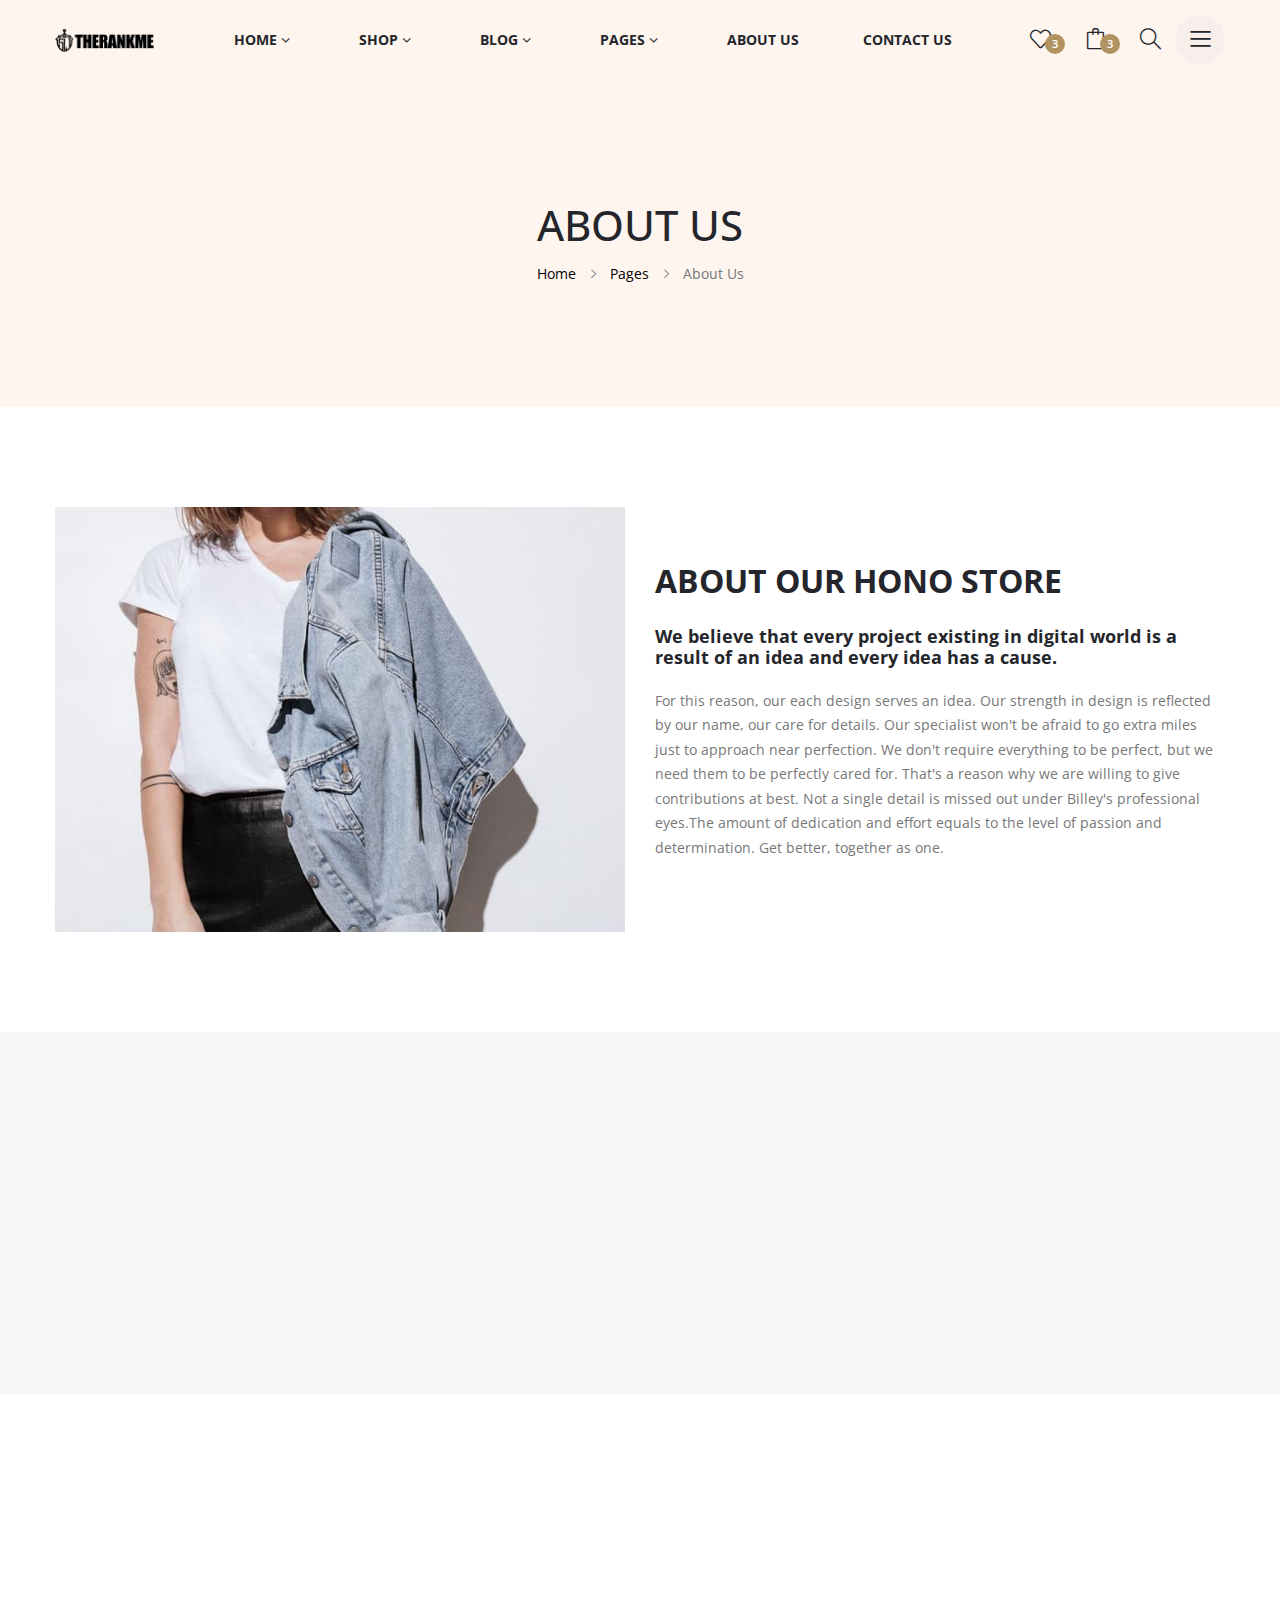
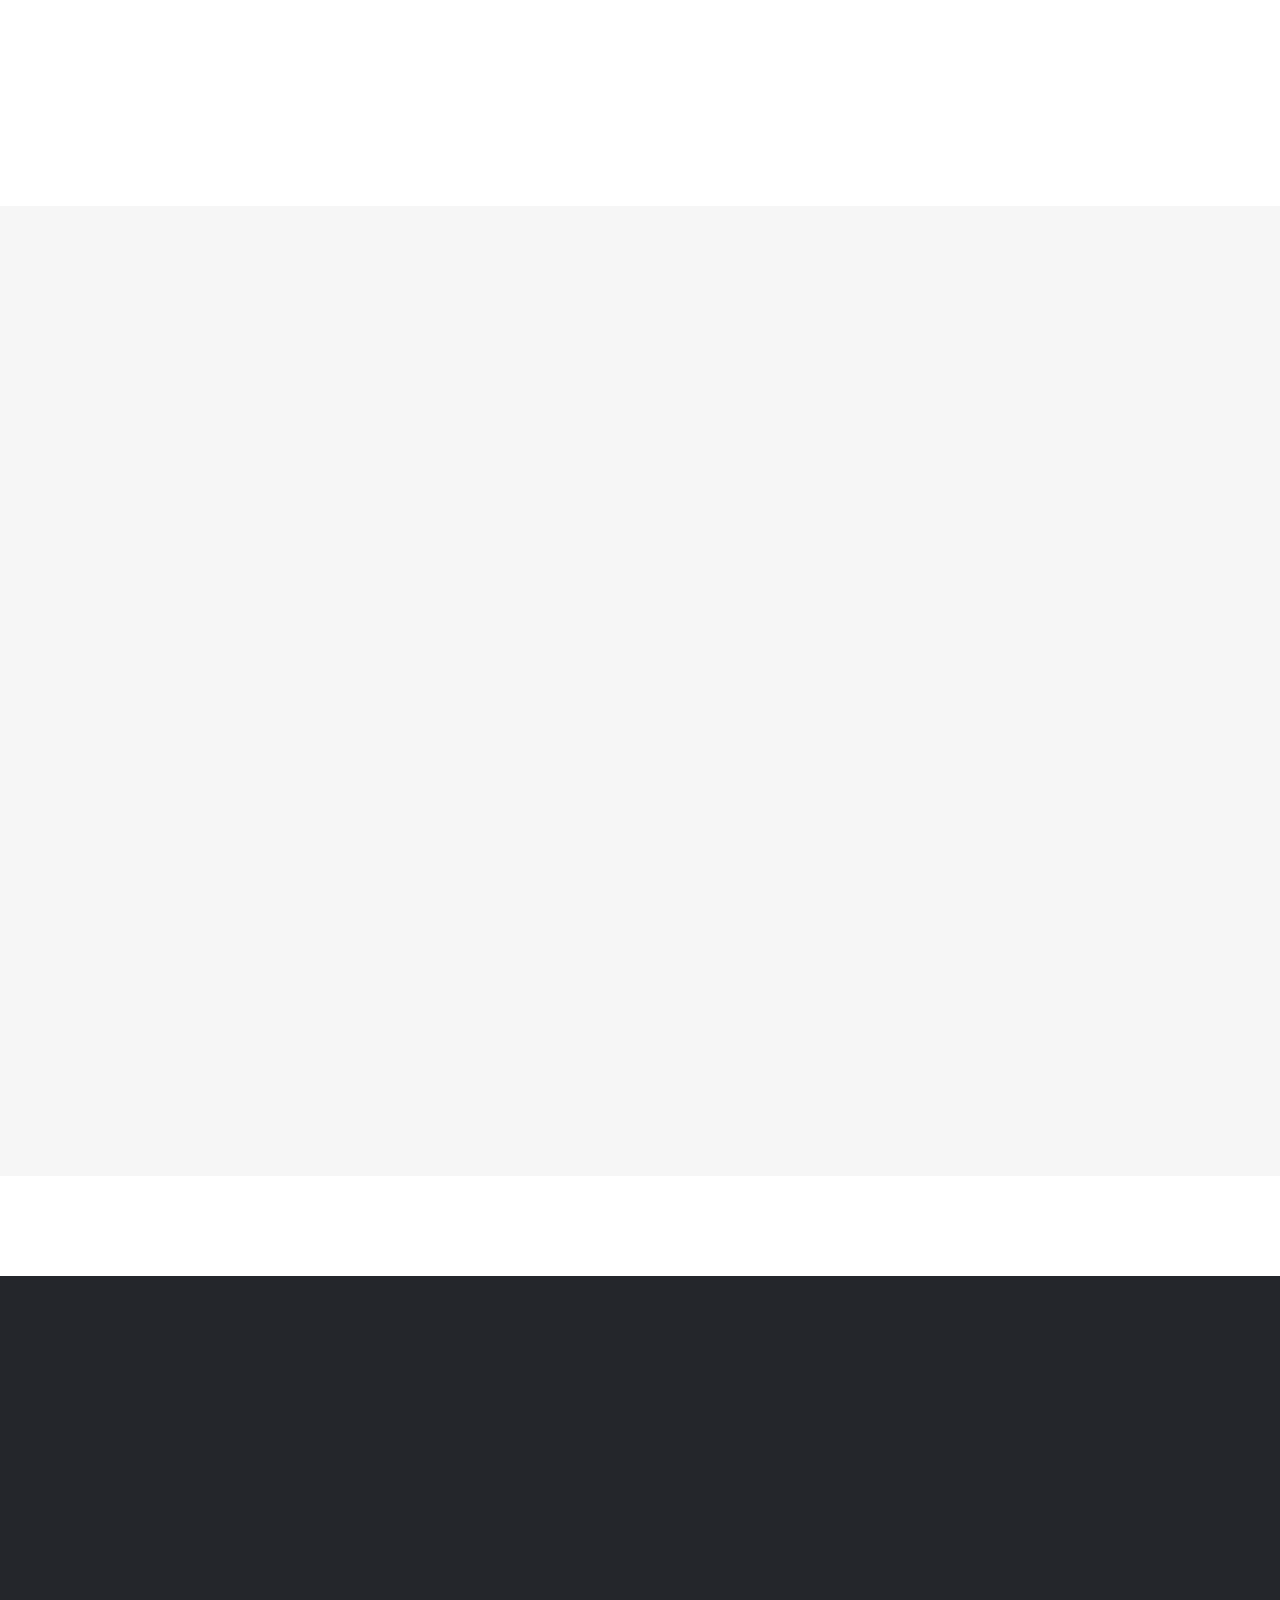
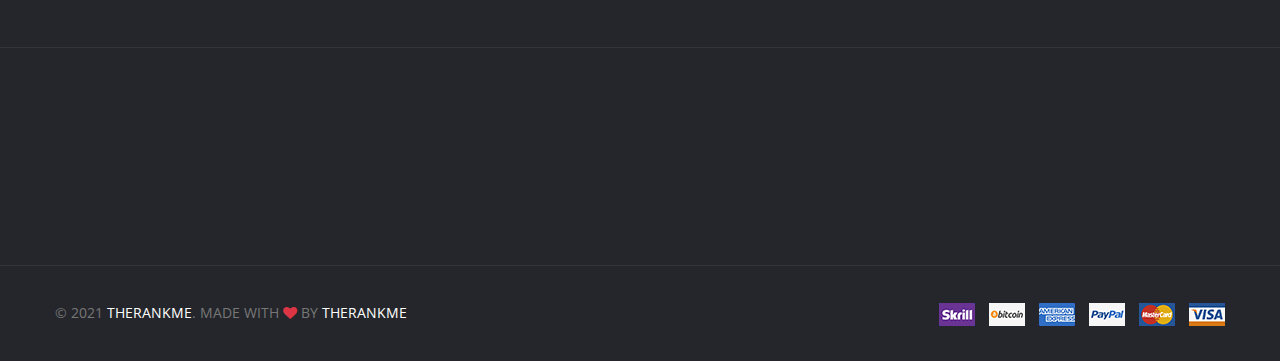
==== about-us.html @ 227f928c "first commit" ====
<!DOCTYPE html>
<html lang="zxx">



<meta http-equiv="content-type" content="text/html;charset=UTF-8" /><!-- /Added by HTTrack -->

<head>
    <meta charset="UTF-8">
    <meta name="viewport" content="width=device-width, initial-scale=1.0" />

    <title>HONO - Multi Purpose HTML Template</title>

    <!-- ::::::::::::::Favicon icon::::::::::::::-->
    <link rel="shortcut icon" href="assets/images/favicon.ico" type="image/png">

    <!-- ::::::::::::::All CSS Files here :::::::::::::: -->
    <!-- Vendor CSS -->
    <!-- <link rel="stylesheet" href="assets/css/vendor/font-awesome.min.css">
    <link rel="stylesheet" href="assets/css/vendor/ionicons.css">
    <link rel="stylesheet" href="assets/css/vendor/simple-line-icons.css">
    <link rel="stylesheet" href="assets/css/vendor/jquery-ui.min.css"> -->

    <!-- Plugin CSS -->
    <!-- <link rel="stylesheet" href="assets/css/plugins/swiper-bundle.min.css">
    <link rel="stylesheet" href="assets/css/plugins/animate.min.css">
    <link rel="stylesheet" href="assets/css/plugins/nice-select.css">
    <link rel="stylesheet" href="assets/css/plugins/venobox.min.css">
    <link rel="stylesheet" href="assets/css/plugins/jquery.lineProgressbar.css">
    <link rel="stylesheet" href="assets/css/plugins/aos.min.css"> -->

    <!-- Main CSS -->
    <!-- <link rel="stylesheet" href="assets/sass/style.css"> -->

    <!-- Use the minified version files listed below for better performance and remove the files listed above -->
    <link rel="stylesheet" href="assets/css/vendor/vendor.min.css">
    <link rel="stylesheet" href="assets/css/plugins/plugins.min.css">
    <link rel="stylesheet" href="assets/css/style.min.css">

</head>

<body>
    <!-- Start Header Area -->
    <header class="header-section d-none d-xl-block">
        <div class="header-wrapper">
            <div class="header-bottom header-bottom-color--golden section-fluid sticky-header sticky-color--golden">
                <div class="container-fluid">
                    <div class="row">
                        <div class="col-12 d-flex align-items-center justify-content-between">
                            <!-- Start Header Logo -->
                            <div class="header-logo">
                                <div class="logo">
                                    <a href="index.html"><img src="assets/images/logo/logo_black.png" alt=""></a>
                                </div>
                            </div>
                            <!-- End Header Logo -->

                            <!-- Start Header Main Menu -->
                            <div class="main-menu menu-color--black menu-hover-color--golden">
                                <nav>
                                    <ul>
                                        <li class="has-dropdown">
                                            <a class="active main-menu-link" href="index.html">Home <i
                                                    class="fa fa-angle-down"></i></a>
                                            <!-- Sub Menu -->
                                            <ul class="sub-menu">
                                                <li><a href="index.html">Home 1</a></li>
                                                <li><a href="index-2.html">Home 2</a></li>
                                                <li><a href="index-3.html">Home 3</a></li>
                                                <li><a href="index-4.html">Home 4</a></li>
                                            </ul>
                                        </li>
                                        <li class="has-dropdown has-megaitem">
                                            <a href="product-details-default.html">Shop <i
                                                    class="fa fa-angle-down"></i></a>
                                            <!-- Mega Menu -->
                                            <div class="mega-menu">
                                                <ul class="mega-menu-inner">
                                                    <!-- Mega Menu Sub Link -->
                                                    <li class="mega-menu-item">
                                                        <a href="#" class="mega-menu-item-title">Shop Layouts</a>
                                                        <ul class="mega-menu-sub">
                                                            <li><a href="shop-grid-sidebar-left.html">Grid Left
                                                                    Sidebar</a></li>
                                                            <li><a href="shop-grid-sidebar-right.html">Grid Right
                                                                    Sidebar</a></li>
                                                            <li><a href="shop-full-width.html">Full Width</a></li>
                                                            <li><a href="shop-list-sidebar-left.html">List Left
                                                                    Sidebar</a></li>
                                                            <li><a href="shop-list-sidebar-right.html">List Right
                                                                    Sidebar</a></li>
                                                        </ul>
                                                    </li>
                                                    <!-- Mega Menu Sub Link -->
                                                    <li class="mega-menu-item">
                                                        <a href="#" class="mega-menu-item-title">Other Pages</a>
                                                        <ul class="mega-menu-sub">
                                                            <li><a href="cart.html">Cart</a></li>
                                                            <li><a href="empty-cart.html">Empty Cart</a></li>
                                                            <li><a href="wishlist.html">Wishlist</a></li>
                                                            <li><a href="compare.html">Compare</a></li>
                                                            <li><a href="checkout.html">Checkout</a></li>
                                                            <li><a href="login.html">Login</a></li>
                                                            <li><a href="my-account.html">My Account</a></li>
                                                        </ul>
                                                    </li>
                                                    <!-- Mega Menu Sub Link -->
                                                    <li class="mega-menu-item">
                                                        <a href="#" class="mega-menu-item-title">Product Types</a>
                                                        <ul class="mega-menu-sub">
                                                            <li><a href="product-details-default.html">Product
                                                                    Default</a></li>
                                                            <li><a href="product-details-variable.html">Product
                                                                    Variable</a></li>
                                                            <li><a href="product-details-affiliate.html">Product
                                                                    Referral</a></li>
                                                            <li><a href="product-details-group.html">Product Group</a>
                                                            </li>
                                                            <li><a href="product-details-single-slide.html">Product
                                                                    Slider</a></li>
                                                        </ul>
                                                    </li>
                                                    <!-- Mega Menu Sub Link -->
                                                    <li class="mega-menu-item">
                                                        <a href="#" class="mega-menu-item-title">Product Types</a>
                                                        <ul class="mega-menu-sub">
                                                            <li><a href="product-details-tab-left.html">Product Tab
                                                                    Left</a></li>
                                                            <li><a href="product-details-tab-right.html">Product Tab
                                                                    Right</a></li>
                                                            <li><a href="product-details-gallery-left.html">Product
                                                                    Gallery Left</a></li>
                                                            <li><a href="product-details-gallery-right.html">Product
                                                                    Gallery Right</a></li>
                                                            <li><a href="product-details-sticky-left.html">Product
                                                                    Sticky Left</a></li>
                                                            <li><a href="product-details-sticky-right.html">Product
                                                                    Sticky right</a></li>
                                                        </ul>
                                                    </li>
                                                </ul>
                                                <div class="menu-banner">
                                                    <a href="#" class="menu-banner-link">
                                                        <img class="menu-banner-img"
                                                            src="assets/images/banner/menu-banner.jpg" alt="">
                                                    </a>
                                                </div>
                                            </div>
                                        </li>
                                        <li class="has-dropdown">
                                            <a href="blog-single-sidebar-left.html">Blog <i
                                                    class="fa fa-angle-down"></i></a>
                                            <!-- Sub Menu -->
                                            <ul class="sub-menu">
                                                <li><a href="blog-grid-sidebar-left.html">Blog Grid Sidebar left</a>
                                                </li>
                                                <li><a href="blog-grid-sidebar-right.html">Blog Grid Sidebar Right</a>
                                                </li>
                                                <li><a href="blog-full-width.html">Blog Full Width</a></li>
                                                <li><a href="blog-list-sidebar-left.html">Blog List Sidebar Left</a>
                                                </li>
                                                <li><a href="blog-list-sidebar-right.html">Blog List Sidebar Right</a>
                                                </li>
                                                <li><a href="blog-single-sidebar-left.html">Blog Single Sidebar left</a>
                                                </li>
                                                <li><a href="blog-single-sidebar-right.html">Blog Single Sidebar
                                                        Right</a></li>
                                            </ul>
                                        </li>
                                        <li class="has-dropdown">
                                            <a href="#">Pages <i class="fa fa-angle-down"></i></a>
                                            <!-- Sub Menu -->
                                            <ul class="sub-menu">
                                                <li><a href="faq.html">Frequently Questions</a></li>
                                                <li><a href="privacy-policy.html">Privacy Policy</a></li>
                                                <li><a href="404.html">404 Page</a></li>
                                            </ul>
                                        </li>
                                        <li>
                                            <a href="about-us.html">About Us</a>
                                        </li>
                                        <li>
                                            <a href="contact-us.html">Contact Us</a>
                                        </li>
                                    </ul>
                                </nav>
                            </div>
                            <!-- End Header Main Menu Start -->

                            <!-- Start Header Action Link -->
                            <ul class="header-action-link action-color--black action-hover-color--golden">
                                <li>
                                    <a href="#offcanvas-wishlish" class="offcanvas-toggle">
                                        <i class="icon-heart"></i>
                                        <span class="item-count">3</span>
                                    </a>
                                </li>
                                <li>
                                    <a href="#offcanvas-add-cart" class="offcanvas-toggle">
                                        <i class="icon-bag"></i>
                                        <span class="item-count">3</span>
                                    </a>
                                </li>
                                <li>
                                    <a href="#search">
                                        <i class="icon-magnifier"></i>
                                    </a>
                                </li>
                                <li>
                                    <a href="#offcanvas-about" class="offacnvas offside-about offcanvas-toggle">
                                        <i class="icon-menu"></i>
                                    </a>
                                </li>
                            </ul>
                            <!-- End Header Action Link -->
                        </div>
                    </div>
                </div>
            </div>
        </div>
    </header>
    <!-- Start Header Area -->

    <!-- Start Mobile Header -->
    <div class="mobile-header mobile-header-bg-color--golden section-fluid d-lg-block d-xl-none">
        <div class="container">
            <div class="row">
                <div class="col-12 d-flex align-items-center justify-content-between">
                    <!-- Start Mobile Left Side -->
                    <div class="mobile-header-left">
                        <ul class="mobile-menu-logo">
                            <li>
                                <a href="index.html">
                                    <div class="logo">
                                        <img src="assets/images/logo/logo_black.png" alt="">
                                    </div>
                                </a>
                            </li>
                        </ul>
                    </div>
                    <!-- End Mobile Left Side -->

                    <!-- Start Mobile Right Side -->
                    <div class="mobile-right-side">
                        <ul class="header-action-link action-color--black action-hover-color--golden">
                            <li>
                                <a href="#search">
                                    <i class="icon-magnifier"></i>
                                </a>
                            </li>
                            <li>
                                <a href="#offcanvas-wishlish" class="offcanvas-toggle">
                                    <i class="icon-heart"></i>
                                    <span class="item-count">3</span>
                                </a>
                            </li>
                            <li>
                                <a href="#offcanvas-add-cart" class="offcanvas-toggle">
                                    <i class="icon-bag"></i>
                                    <span class="item-count">3</span>
                                </a>
                            </li>
                            <li>
                                <a href="#mobile-menu-offcanvas" class="offcanvas-toggle offside-menu">
                                    <i class="icon-menu"></i>
                                </a>
                            </li>
                        </ul>
                    </div>
                    <!-- End Mobile Right Side -->
                </div>
            </div>
        </div>
    </div>
    <!-- End Mobile Header -->

    <!--  Start Offcanvas Mobile Menu Section -->
    <div id="mobile-menu-offcanvas" class="offcanvas offcanvas-rightside offcanvas-mobile-menu-section">
        <!-- Start Offcanvas Header -->
        <div class="offcanvas-header text-right">
            <button class="offcanvas-close"><i class="ion-android-close"></i></button>
        </div> <!-- End Offcanvas Header -->
        <!-- Start Offcanvas Mobile Menu Wrapper -->
        <div class="offcanvas-mobile-menu-wrapper">
            <!-- Start Mobile Menu  -->
            <div class="mobile-menu-bottom">
                <!-- Start Mobile Menu Nav -->
                <div class="offcanvas-menu">
                    <ul>
                        <li>
                            <a href="#"><span>Home</span></a>
                            <ul class="mobile-sub-menu">
                                <li><a href="index.html">Home 1</a></li>
                                <li><a href="index-2.html">Home 2</a></li>
                                <li><a href="index-3.html">Home 3</a></li>
                                <li><a href="index-4.html">Home 4</a></li>
                            </ul>
                        </li>
                        <li>
                            <a href="#"><span>Shop</span></a>
                            <ul class="mobile-sub-menu">
                                <li>
                                    <a href="#">Shop Layout</a>
                                    <ul class="mobile-sub-menu">
                                        <li><a href="shop-grid-sidebar-left.html">Grid Left Sidebar</a></li>
                                        <li><a href="shop-grid-sidebar-right.html">Grid Right Sidebar</a></li>
                                        <li><a href="shop-full-width.html">Full Width</a></li>
                                        <li><a href="shop-list-sidebar-left.html">List Left Sidebar</a></li>
                                        <li><a href="shop-list-sidebar-right.html">List Right Sidebar</a></li>
                                    </ul>
                                </li>
                            </ul>
                            <ul class="mobile-sub-menu">
                                <li>
                                    <a href="#">Shop Pages</a>
                                    <ul class="mobile-sub-menu">
                                        <li><a href="cart.html">Cart</a></li>
                                        <li><a href="empty-cart.html">Empty Cart</a></li>
                                        <li><a href="wishlist.html">Wishlist</a></li>
                                        <li><a href="compare.html">Compare</a></li>
                                        <li><a href="checkout.html">Checkout</a></li>
                                        <li><a href="login.html">Login</a></li>
                                        <li><a href="my-account.html">My Account</a></li>
                                    </ul>
                                </li>
                            </ul>
                            <ul class="mobile-sub-menu">
                                <li>
                                    <a href="#">Product Single</a>
                                    <ul class="mobile-sub-menu">
                                        <li><a href="product-details-default.html">Product Default</a></li>
                                        <li><a href="product-details-variable.html">Product Variable</a></li>
                                        <li><a href="product-details-affiliate.html">Product Referral</a></li>
                                        <li><a href="product-details-group.html">Product Group</a></li>
                                        <li><a href="product-details-single-slide.html">Product Slider</a></li>
                                        <li><a href="product-details-tab-left.html">Product Tab Left</a></li>
                                        <li><a href="product-details-tab-right.html">Product Tab Right</a></li>
                                        <li><a href="product-details-gallery-left.html">Product Gallery Left</a></li>
                                        <li><a href="product-details-gallery-right.html">Product Gallery Right</a></li>
                                        <li><a href="product-details-sticky-left.html">Product Sticky Left</a></li>
                                        <li><a href="product-details-sticky-right.html">Product Sticky right</a></li>
                                    </ul>
                                </li>
                            </ul>
                        </li>
                        <li>
                            <a href="#"><span>Blogs</span></a>
                            <ul class="mobile-sub-menu">
                                <li>
                                    <a href="#">Blog Grid</a>
                                    <ul class="mobile-sub-menu">
                                        <li><a href="blog-grid-sidebar-left.html">Blog Grid Sidebar left</a></li>
                                        <li><a href="blog-grid-sidebar-right.html">Blog Grid Sidebar Right</a></li>
                                    </ul>
                                </li>
                                <li>
                                    <a href="blog-full-width.html">Blog Full Width</a>
                                </li>
                                <li>
                                    <a href="#">Blog List</a>
                                    <ul class="mobile-sub-menu">
                                        <li><a href="blog-list-sidebar-left.html">Blog List Sidebar left</a></li>
                                        <li><a href="blog-list-sidebar-right.html">Blog List Sidebar Right</a></li>
                                    </ul>
                                </li>
                                <li>
                                    <a href="#">Blog Single</a>
                                    <ul class="mobile-sub-menu">
                                        <li><a href="blog-single-sidebar-left.html">Blog Single Sidebar left</a></li>
                                        <li><a href="blog-single-sidebar-right.html">Blog Single Sidebar Right</a></li>
                                    </ul>
                                </li>
                            </ul>
                        </li>
                        <li>
                            <a href="#"><span>Pages</span></a>
                            <ul class="mobile-sub-menu">
                                <li><a href="faq.html">Frequently Questions</a></li>
                                <li><a href="privacy-policy.html">Privacy Policy</a></li>
                                <li><a href="404.html">404 Page</a></li>
                            </ul>
                        </li>
                        <li><a href="about-us.html">About Us</a></li>
                        <li><a href="contact-us.html">Contact Us</a></li>
                    </ul>
                </div> <!-- End Mobile Menu Nav -->
            </div> <!-- End Mobile Menu -->

            <!-- Start Mobile contact Info -->
            <div class="mobile-contact-info">
                <div class="logo">
                    <a href="index.html"><img src="assets/images/logo/logo_white.png" alt=""></a>
                </div>

                <address class="address">
                    <span>Address: Your address goes here.</span>
                    <span>Call Us: 0123456789, 0123456789</span>
                    <span>Email: demo@example.com</span>
                </address>

                <ul class="social-link">
                    <li><a href="#"><i class="fa fa-facebook"></i></a></li>
                    <li><a href="#"><i class="fa fa-twitter"></i></a></li>
                    <li><a href="#"><i class="fa fa-instagram"></i></a></li>
                    <li><a href="#"><i class="fa fa-linkedin"></i></a></li>
                </ul>

                <ul class="user-link">
                    <li><a href="wishlist.html">Wishlist</a></li>
                    <li><a href="cart.html">Cart</a></li>
                    <li><a href="checkout.html">Checkout</a></li>
                </ul>
            </div>
            <!-- End Mobile contact Info -->

        </div> <!-- End Offcanvas Mobile Menu Wrapper -->
    </div> <!-- ...:::: End Offcanvas Mobile Menu Section:::... -->

    <!-- Start Offcanvas Mobile Menu Section -->
    <div id="offcanvas-about" class="offcanvas offcanvas-rightside offcanvas-mobile-about-section">
        <!-- Start Offcanvas Header -->
        <div class="offcanvas-header text-right">
            <button class="offcanvas-close"><i class="ion-android-close"></i></button>
        </div> <!-- End Offcanvas Header -->
        <!-- Start Offcanvas Mobile Menu Wrapper -->
        <!-- Start Mobile contact Info -->
        <div class="mobile-contact-info">
            <div class="logo">
                <a href="index.html"><img src="assets/images/logo/logo_white.png" alt=""></a>
            </div>

            <address class="address">
                <span>Address: Your address goes here.</span>
                <span>Call Us: 0123456789, 0123456789</span>
                <span>Email: demo@example.com</span>
            </address>

            <ul class="social-link">
                <li><a href="#"><i class="fa fa-facebook"></i></a></li>
                <li><a href="#"><i class="fa fa-twitter"></i></a></li>
                <li><a href="#"><i class="fa fa-instagram"></i></a></li>
                <li><a href="#"><i class="fa fa-linkedin"></i></a></li>
            </ul>

            <ul class="user-link">
                <li><a href="wishlist.html">Wishlist</a></li>
                <li><a href="cart.html">Cart</a></li>
                <li><a href="checkout.html">Checkout</a></li>
            </ul>
        </div>
        <!-- End Mobile contact Info -->
    </div> <!-- ...:::: End Offcanvas Mobile Menu Section:::... -->

    <!-- Start Offcanvas Addcart Section -->
    <div id="offcanvas-add-cart" class="offcanvas offcanvas-rightside offcanvas-add-cart-section">
        <!-- Start Offcanvas Header -->
        <div class="offcanvas-header text-right">
            <button class="offcanvas-close"><i class="ion-android-close"></i></button>
        </div> <!-- End Offcanvas Header -->

        <!-- Start  Offcanvas Addcart Wrapper -->
        <div class="offcanvas-add-cart-wrapper">
            <h4 class="offcanvas-title">Shopping Cart</h4>
            <ul class="offcanvas-cart">
                <li class="offcanvas-cart-item-single">
                    <div class="offcanvas-cart-item-block">
                        <a href="#" class="offcanvas-cart-item-image-link">
                            <img src="assets/images/product/default/home-1/default-1.jpg" alt=""
                                class="offcanvas-cart-image">
                        </a>
                        <div class="offcanvas-cart-item-content">
                            <a href="#" class="offcanvas-cart-item-link">Car Wheel</a>
                            <div class="offcanvas-cart-item-details">
                                <span class="offcanvas-cart-item-details-quantity">1 x </span>
                                <span class="offcanvas-cart-item-details-price">$49.00</span>
                            </div>
                        </div>
                    </div>
                    <div class="offcanvas-cart-item-delete text-right">
                        <a href="#" class="offcanvas-cart-item-delete"><i class="fa fa-trash-o"></i></a>
                    </div>
                </li>
                <li class="offcanvas-cart-item-single">
                    <div class="offcanvas-cart-item-block">
                        <a href="#" class="offcanvas-cart-item-image-link">
                            <img src="assets/images/product/default/home-2/default-1.jpg" alt=""
                                class="offcanvas-cart-image">
                        </a>
                        <div class="offcanvas-cart-item-content">
                            <a href="#" class="offcanvas-cart-item-link">Car Vails</a>
                            <div class="offcanvas-cart-item-details">
                                <span class="offcanvas-cart-item-details-quantity">3 x </span>
                                <span class="offcanvas-cart-item-details-price">$500.00</span>
                            </div>
                        </div>
                    </div>
                    <div class="offcanvas-cart-item-delete text-right">
                        <a href="#" class="offcanvas-cart-item-delete"><i class="fa fa-trash-o"></i></a>
                    </div>
                </li>
                <li class="offcanvas-cart-item-single">
                    <div class="offcanvas-cart-item-block">
                        <a href="#" class="offcanvas-cart-item-image-link">
                            <img src="assets/images/product/default/home-3/default-1.jpg" alt=""
                                class="offcanvas-cart-image">
                        </a>
                        <div class="offcanvas-cart-item-content">
                            <a href="#" class="offcanvas-cart-item-link">Shock Absorber</a>
                            <div class="offcanvas-cart-item-details">
                                <span class="offcanvas-cart-item-details-quantity">1 x </span>
                                <span class="offcanvas-cart-item-details-price">$350.00</span>
                            </div>
                        </div>
                    </div>
                    <div class="offcanvas-cart-item-delete text-right">
                        <a href="#" class="offcanvas-cart-item-delete"><i class="fa fa-trash-o"></i></a>
                    </div>
                </li>
            </ul>
            <div class="offcanvas-cart-total-price">
                <span class="offcanvas-cart-total-price-text">Subtotal:</span>
                <span class="offcanvas-cart-total-price-value">$170.00</span>
            </div>
            <ul class="offcanvas-cart-action-button">
                <li><a href="cart.html" class="btn btn-block btn-golden">View Cart</a></li>
                <li><a href="compare.html" class=" btn btn-block btn-golden mt-5">Checkout</a></li>
            </ul>
        </div> <!-- End  Offcanvas Addcart Wrapper -->

    </div> <!-- End  Offcanvas Addcart Section -->

    <!-- Start Offcanvas Mobile Menu Section -->
    <div id="offcanvas-wishlish" class="offcanvas offcanvas-rightside offcanvas-add-cart-section">
        <!-- Start Offcanvas Header -->
        <div class="offcanvas-header text-right">
            <button class="offcanvas-close"><i class="ion-android-close"></i></button>
        </div> <!-- ENd Offcanvas Header -->

        <!-- Start Offcanvas Mobile Menu Wrapper -->
        <div class="offcanvas-wishlist-wrapper">
            <h4 class="offcanvas-title">Wishlist</h4>
            <ul class="offcanvas-wishlist">
                <li class="offcanvas-wishlist-item-single">
                    <div class="offcanvas-wishlist-item-block">
                        <a href="#" class="offcanvas-wishlist-item-image-link">
                            <img src="assets/images/product/default/home-1/default-1.jpg" alt=""
                                class="offcanvas-wishlist-image">
                        </a>
                        <div class="offcanvas-wishlist-item-content">
                            <a href="#" class="offcanvas-wishlist-item-link">Car Wheel</a>
                            <div class="offcanvas-wishlist-item-details">
                                <span class="offcanvas-wishlist-item-details-quantity">1 x </span>
                                <span class="offcanvas-wishlist-item-details-price">$49.00</span>
                            </div>
                        </div>
                    </div>
                    <div class="offcanvas-wishlist-item-delete text-right">
                        <a href="#" class="offcanvas-wishlist-item-delete"><i class="fa fa-trash-o"></i></a>
                    </div>
                </li>
                <li class="offcanvas-wishlist-item-single">
                    <div class="offcanvas-wishlist-item-block">
                        <a href="#" class="offcanvas-wishlist-item-image-link">
                            <img src="assets/images/product/default/home-2/default-1.jpg" alt=""
                                class="offcanvas-wishlist-image">
                        </a>
                        <div class="offcanvas-wishlist-item-content">
                            <a href="#" class="offcanvas-wishlist-item-link">Car Vails</a>
                            <div class="offcanvas-wishlist-item-details">
                                <span class="offcanvas-wishlist-item-details-quantity">3 x </span>
                                <span class="offcanvas-wishlist-item-details-price">$500.00</span>
                            </div>
                        </div>
                    </div>
                    <div class="offcanvas-wishlist-item-delete text-right">
                        <a href="#" class="offcanvas-wishlist-item-delete"><i class="fa fa-trash-o"></i></a>
                    </div>
                </li>
                <li class="offcanvas-wishlist-item-single">
                    <div class="offcanvas-wishlist-item-block">
                        <a href="#" class="offcanvas-wishlist-item-image-link">
                            <img src="assets/images/product/default/home-3/default-1.jpg" alt=""
                                class="offcanvas-wishlist-image">
                        </a>
                        <div class="offcanvas-wishlist-item-content">
                            <a href="#" class="offcanvas-wishlist-item-link">Shock Absorber</a>
                            <div class="offcanvas-wishlist-item-details">
                                <span class="offcanvas-wishlist-item-details-quantity">1 x </span>
                                <span class="offcanvas-wishlist-item-details-price">$350.00</span>
                            </div>
                        </div>
                    </div>
                    <div class="offcanvas-wishlist-item-delete text-right">
                        <a href="#" class="offcanvas-wishlist-item-delete"><i class="fa fa-trash-o"></i></a>
                    </div>
                </li>
            </ul>
            <ul class="offcanvas-wishlist-action-button">
                <li><a href="#" class="btn btn-block btn-golden">View wishlist</a></li>
            </ul>
        </div> <!-- End Offcanvas Mobile Menu Wrapper -->

    </div> <!-- End Offcanvas Mobile Menu Section -->

    <!-- Start Offcanvas Search Bar Section -->
    <div id="search" class="search-modal">
        <button type="button" class="close">×</button>
        <form>
            <input type="search" placeholder="type keyword(s) here" />
            <button type="submit" class="btn btn-lg btn-golden">Search</button>
        </form>
    </div>
    <!-- End Offcanvas Search Bar Section -->

    <!-- Offcanvas Overlay -->
    <div class="offcanvas-overlay"></div>

    <!-- ...:::: Start Breadcrumb Section:::... -->
    <div class="breadcrumb-section breadcrumb-bg-color--golden">
        <div class="breadcrumb-wrapper">
            <div class="container">
                <div class="row">
                    <div class="col-12">
                        <h3 class="breadcrumb-title">About Us</h3>
                        <div class="breadcrumb-nav breadcrumb-nav-color--black breadcrumb-nav-hover-color--golden">
                            <nav aria-label="breadcrumb">
                                <ul>
                                    <li><a href="index.html">Home</a></li>
                                    <li><a href="#">Pages</a></li>
                                    <li class="active" aria-current="page">About Us</li>
                                </ul>
                            </nav>
                        </div>
                    </div>
                </div>
            </div>
        </div>
    </div> <!-- ...:::: End Breadcrumb Section:::... -->

    <!-- Start About Top -->
    <div class="about-top">
        <div class="container">
            <div class="row d-flex align-items-center justify-content-between d-sm-column">
                <div class="col-md-6">
                    <div class="about-img" data-aos="fade-up" data-aos-delay="0">
                        <div class="img-responsive">
                            <img src="assets/images/about/img-about.jpg" alt="">
                        </div>
                    </div>
                </div>
                <div class="col-md-6">
                    <div class="content" data-aos="fade-up" data-aos-delay="200">
                        <h3 class="title">ABOUT OUR HONO STORE</h3>
                        <h5 class="semi-title">We believe that every project existing in digital world is a result of an
                            idea and every idea has a cause.</h5>
                        <p>For this reason, our each design serves an idea. Our strength in design is reflected by our
                            name, our care for details. Our specialist won't be afraid to go extra miles just to
                            approach near perfection. We don't require everything to be perfect, but we need them to be
                            perfectly cared for. That's a reason why we are willing to give contributions at best. Not a
                            single detail is missed out under Billey's professional eyes.The amount of dedication and
                            effort equals to the level of passion and determination. Get better, together as one.</p>
                    </div>
                </div>
            </div>
        </div>
    </div>
    <!-- End About Top -->

    <!-- Start Slill Progress -->
    <div class="progressbar-section section-top-gap-100 section-inner-bg">
        <div class="container">
            <div class="row align-items-center">
                <div class="col-md-6">
                    <div class="content" data-aos="fade-up" data-aos-delay="0">
                        <h4 class="title">Functionality meets perfection</h4>
                        <p>In today’s day and age, one cannot underestimate the importance of design, the art of
                            creating striking visuals to move and captivate your audience. And as the world becomes more
                            and more digitized with each passing second, the importance of graphic design has been
                            rocketed to the top.</p>
                    </div>
                </div>
                <div class="col-md-6">
                    <div class="custom-progress m-t-40">
                        <div class="skill-progressbar" data-aos="fade-up" data-aos-delay="0">
                            <h6 class="font--semi-bold m-b-15">UI/UX</h6>
                            <div class="line-progressbar" data-percentage="75" data-progress-color="#b19361"></div>
                        </div>
                        <div class="skill-progressbar" data-aos="fade-up" data-aos-delay="200">
                            <h6 class="font--semi-bold m-b-15">Ideas</h6>
                            <div class="line-progressbar" data-percentage="86" data-progress-color="#b19361"></div>
                        </div>
                        <div class="skill-progressbar" data-aos="fade-up" data-aos-delay="400">
                            <h6 class="font--semi-bold m-b-15">Design</h6>
                            <div class="line-progressbar" data-percentage="97" data-progress-color="#b19361"></div>
                        </div>
                    </div>
                </div>
            </div>
        </div>
    </div>
    <!-- End Slill Progress -->

    <!-- Start Service Section -->
    <div class="service-promo-section section-top-gap-100">
        <div class="service-wrapper">
            <div class="container">
                <div class="row">
                    <!-- Start Service Promo Single Item -->
                    <div class="col-lg-3 col-sm-6 col-12">
                        <div class="service-promo-single-item" data-aos="fade-up" data-aos-delay="0">
                            <div class="image">
                                <img src="assets/images/icons/icon_about1.jpg" alt="">
                            </div>
                            <div class="content">
                                <h6 class="title">Creative Always</h6>
                                <p>Stay creative with Billey and the huge collection of premade elements, layouts &
                                    effects.</p>
                            </div>
                        </div>
                    </div>
                    <!-- End Service Promo Single Item -->
                    <!-- Start Service Promo Single Item -->
                    <div class="col-lg-3 col-sm-6 col-12">
                        <div class="service-promo-single-item" data-aos="fade-up" data-aos-delay="200">
                            <div class="image">
                                <img src="assets/images/icons/icon_about2.jpg" alt="">
                            </div>
                            <div class="content">
                                <h6 class="title">Express Customization</h6>
                                <p>Easy to install and configure the theme customization in a few clicks with Billey.
                                </p>
                            </div>
                        </div>
                    </div>
                    <!-- End Service Promo Single Item -->
                    <!-- Start Service Promo Single Item -->
                    <div class="col-lg-3 col-sm-6 col-12">
                        <div class="service-promo-single-item" data-aos="fade-up" data-aos-delay="400">
                            <div class="image">
                                <img src="assets/images/icons/icon_about3.jpg" alt="">
                            </div>
                            <div class="content">
                                <h6 class="title">Premium Integrations</h6>
                                <p>Integrated premium plugins in Billey is the secret weapon for your business to
                                    thrive.</p>
                            </div>
                        </div>
                    </div>
                    <!-- End Service Promo Single Item -->
                    <!-- Start Service Promo Single Item -->
                    <div class="col-lg-3 col-sm-6 col-12">
                        <div class="service-promo-single-item" data-aos="fade-up" data-aos-delay="600">
                            <div class="image">
                                <img src="assets/images/icons/icon_about4.jpg" alt="">
                            </div>
                            <div class="content">
                                <h6 class="title">Real-time Editing</h6>
                                <p>Edit your work and preview the changes on the screen live with advanced page builder.
                                </p>
                            </div>
                        </div>
                    </div>
                    <!-- End Service Promo Single Item -->
                </div>
            </div>
        </div>
    </div>
    <!-- End Service Section -->

    <!--  Start  Team Section    -->
    <div class="team-section section-top-gap-100 secton-fluid section-inner-bg">
        <!-- Start Section Content Text Area -->
        <div class="section-title-wrapper" data-aos="fade-up" data-aos-delay="0">
            <div class="container">
                <div class="row">
                    <div class="col-12">
                        <div class="section-content-gap">
                            <div class="secton-content text-center">
                                <h3 class="section-title">Meet Our Team</h3>
                            </div>
                        </div>
                    </div>
                </div>
            </div>
        </div>
        <!-- End Section Content Text Area -->
        <div class="team-wrapper">
            <div class="container">
                <div class="row mb-n6">
                    <div class="col-xl-3 mb-5">
                        <div class="team-single" data-aos="fade-up" data-aos-delay="0">
                            <div class="team-img">
                                <img class="img-fluid" src="assets/images/team/leader1.png" alt="">
                            </div>
                            <div class="team-content">
                                <h6 class="team-name font--bold mt-5">Ms. Veronica</h6>
                                <span class="team-title">Web Designer</span>
                                <ul class="team-social pos-absolute">
                                    <li><a href="#"><i class="ion-social-facebook"></i></a></li>
                                    <li><a href="#"><i class="ion-social-twitter"></i></a></li>
                                    <li><a href="#"><i class="ion-social-instagram"></i></a></li>
                                    <li><a href="#"><i class="ion-social-linkedin"></i></a></li>

                                </ul>
                            </div>
                        </div>
                    </div>

                    <div class="col-xl-3 mb-5">
                        <div class="team-single" data-aos="fade-up" data-aos-delay="200">
                            <div class="team-img">
                                <img class="img-fluid" src="assets/images/team/leader2.png" alt="">
                            </div>
                            <div class="team-content">
                                <h6 class="team-name font--bold mt-5">Missa Santos</h6>
                                <span class="team-title">CEO Founder</span>
                                <ul class="team-social pos-absolute">
                                    <li><a href="#"><i class="ion-social-facebook"></i></a></li>
                                    <li><a href="#"><i class="ion-social-twitter"></i></a></li>
                                    <li><a href="#"><i class="ion-social-instagram"></i></a></li>
                                    <li><a href="#"><i class="ion-social-linkedin"></i></a></li>

                                </ul>
                            </div>
                        </div>
                    </div>

                    <div class="col-xl-3 mb-5">
                        <div class="team-single" data-aos="fade-up" data-aos-delay="400">
                            <div class="team-img">
                                <img class="img-fluid" src="assets/images/team/leader3.png" alt="">
                            </div>
                            <div class="team-content">
                                <h6 class="team-name font--bold mt-5">Missa Santos</h6>
                                <span class="team-title">Chief Officer</span>
                                <ul class="team-social pos-absolute">
                                    <li><a href="#"><i class="ion-social-facebook"></i></a></li>
                                    <li><a href="#"><i class="ion-social-twitter"></i></a></li>
                                    <li><a href="#"><i class="ion-social-instagram"></i></a></li>
                                    <li><a href="#"><i class="ion-social-linkedin"></i></a></li>
                                </ul>
                            </div>
                        </div>
                    </div>

                    <div class="col-xl-3 mb-5">
                        <div class="team-single" data-aos="fade-up" data-aos-delay="600">
                            <div class="team-img">
                                <img class="img-fluid" src="assets/images/team/leader4.png" alt="">
                            </div>
                            <div class="team-content">
                                <h6 class="team-name font--bold mt-5">Lisa Antonia</h6>
                                <span class="team-title">CTO</span>
                                <ul class="team-social pos-absolute">
                                    <li><a href="#"><i class="ion-social-facebook"></i></a></li>
                                    <li><a href="#"><i class="ion-social-twitter"></i></a></li>
                                    <li><a href="#"><i class="ion-social-instagram"></i></a></li>
                                    <li><a href="#"><i class="ion-social-linkedin"></i></a></li>
                                </ul>
                            </div>
                        </div>
                    </div>

                    <div class="col-xl-3 mb-5">
                        <div class="team-single" data-aos="fade-up" data-aos-delay="600">
                            <div class="team-img">
                                <img class="img-fluid" src="assets/images/team/leader4.png" alt="">
                            </div>
                            <div class="team-content">
                                <h6 class="team-name font--bold mt-5">Lisa Antonia</h6>
                                <span class="team-title">CTO</span>
                                <ul class="team-social pos-absolute">
                                    <li><a href="#"><i class="ion-social-facebook"></i></a></li>
                                    <li><a href="#"><i class="ion-social-twitter"></i></a></li>
                                    <li><a href="#"><i class="ion-social-instagram"></i></a></li>
                                    <li><a href="#"><i class="ion-social-linkedin"></i></a></li>
                                </ul>
                            </div>
                        </div>
                    </div>

                    <div class="col-xl-3 mb-5">
                        <div class="team-single" data-aos="fade-up" data-aos-delay="600">
                            <div class="team-img">
                                <img class="img-fluid" src="assets/images/team/leader4.png" alt="">
                            </div>
                            <div class="team-content">
                                <h6 class="team-name font--bold mt-5">Lisa Antonia</h6>
                                <span class="team-title">CTO</span>
                                <ul class="team-social pos-absolute">
                                    <li><a href="#"><i class="ion-social-facebook"></i></a></li>
                                    <li><a href="#"><i class="ion-social-twitter"></i></a></li>
                                    <li><a href="#"><i class="ion-social-instagram"></i></a></li>
                                    <li><a href="#"><i class="ion-social-linkedin"></i></a></li>
                                </ul>
                            </div>
                        </div>
                    </div>
                </div>
            </div>
        </div>
    </div>
    <!--   End  Team Section   -->

    <!-- Start Footer Section -->
    <footer class="footer-section footer-bg section-top-gap-100">
        <div class="footer-wrapper">
            <!-- Start Footer Top -->
            <div class="footer-top">
                <div class="container">
                    <div class="row mb-n6">
                        <div class="col-lg-3 col-sm-6 mb-6">
                            <!-- Start Footer Single Item -->
                            <div class="footer-widget-single-item footer-widget-color--golden" data-aos="fade-up"
                                data-aos-delay="0">
                                <h5 class="title">INFORMATION</h5>
                                <ul class="footer-nav">
                                    <li><a href="#">Delivery Information</a></li>
                                    <li><a href="#">Terms & Conditions</a></li>
                                    <li><a href="contact-us.html">Contact</a></li>
                                    <li><a href="#">Returns</a></li>
                                </ul>
                            </div>
                            <!-- End Footer Single Item -->
                        </div>
                        <div class="col-lg-3 col-sm-6 mb-6">
                            <!-- Start Footer Single Item -->
                            <div class="footer-widget-single-item footer-widget-color--golden" data-aos="fade-up"
                                data-aos-delay="200">
                                <h5 class="title">MY ACCOUNT</h5>
                                <ul class="footer-nav">
                                    <li><a href="my-account.html">My account</a></li>
                                    <li><a href="wishlist.html">Wishlist</a></li>
                                    <li><a href="privacy-policy.html">Privacy Policy</a></li>
                                    <li><a href="faq.html">Frequently Questions</a></li>
                                    <li><a href="#">Order History</a></li>
                                </ul>
                            </div>
                            <!-- End Footer Single Item -->
                        </div>
                        <div class="col-lg-3 col-sm-6 mb-6">
                            <!-- Start Footer Single Item -->
                            <div class="footer-widget-single-item footer-widget-color--golden" data-aos="fade-up"
                                data-aos-delay="400">
                                <h5 class="title">CATEGORIES</h5>
                                <ul class="footer-nav">
                                    <li><a href="#">Decorative</a></li>
                                    <li><a href="#">Kitchen utensils</a></li>
                                    <li><a href="#">Chair & Bar stools</a></li>
                                    <li><a href="#">Sofas and Armchairs</a></li>
                                    <li><a href="#">Interior lighting</a></li>
                                </ul>
                            </div>
                            <!-- End Footer Single Item -->
                        </div>
                        <div class="col-lg-3 col-sm-6 mb-6">
                            <!-- Start Footer Single Item -->
                            <div class="footer-widget-single-item footer-widget-color--golden" data-aos="fade-up"
                                data-aos-delay="600">
                                <h5 class="title">ABOUT US</h5>
                                <div class="footer-about">
                                    <p>We are a team of designers and developers that create high quality Magento,
                                        Prestashop, Opencart.</p>

                                    <address class="address">
                                        <span>Address: Your address goes here.</span>
                                        <span>Email: demo@example.com</span>
                                    </address>
                                </div>
                            </div>
                            <!-- End Footer Single Item -->
                        </div>
                    </div>
                </div>
            </div>
            <!-- End Footer Top -->

            <!-- Start Footer Center -->
            <div class="footer-center">
                <div class="container">
                    <div class="row mb-n6">
                        <div class="col-xl-3 col-lg-4 col-md-6 mb-6">
                            <div class="footer-social" data-aos="fade-up" data-aos-delay="0">
                                <h4 class="title">FOLLOW US</h4>
                                <ul class="footer-social-link">
                                    <li><a href="#"><i class="fa fa-facebook"></i></a></li>
                                    <li><a href="#"><i class="fa fa-twitter"></i></a></li>
                                    <li><a href="#"><i class="fa fa-instagram"></i></a></li>
                                    <li><a href="#"><i class="fa fa-linkedin"></i></a></li>
                                </ul>
                            </div>
                        </div>
                        <div class="col-xl-7 col-lg-6 col-md-6 mb-6">
                            <div class="footer-newsletter" data-aos="fade-up" data-aos-delay="200">
                                <h4 class="title">DON'T MISS OUT ON THE LATEST</h4>
                                <div class="form-newsletter">
                                    <form action="#" method="post">
                                        <div class="form-fild-newsletter-single-item input-color--golden">
                                            <input type="email" placeholder="Your email address..." required>
                                            <button type="submit">SUBSCRIBE!</button>
                                        </div>
                                    </form>
                                </div>
                            </div>
                        </div>
                    </div>
                </div>
            </div>
            <!-- Start Footer Center -->

            <!-- Start Footer Bottom -->
            <div class="footer-bottom">
                <div class="container">
                    <div
                        class="row justify-content-between align-items-center align-items-center flex-column flex-md-row mb-n6">
                        <div class="col-auto mb-6">
                            <div class="footer-copyright">
                                <p class="copyright-text">&copy; 2021 <a href="index.html">therankme</a>. Made with <i
                                        class="fa fa-heart text-danger"></i> by <a href="https://therankme.com/"
                                        target="_blank">therankme</a> </p>

                            </div>
                        </div>
                        <div class="col-auto mb-6">
                            <div class="footer-payment">
                                <div class="image">
                                    <img src="assets/images/company-logo/payment.png" alt="">
                                </div>
                            </div>
                        </div>
                    </div>
                </div>
            </div>
            <!-- Start Footer Bottom -->
        </div>
    </footer>
    <!-- End Footer Section -->

    <!-- material-scrolltop button -->
    <button class="material-scrolltop" type="button"></button>

    <!-- Start Modal Add cart -->
    <div class="modal fade" id="modalAddcart" tabindex="-1" role="dialog" aria-hidden="true">
        <div class="modal-dialog  modal-dialog-centered modal-xl" role="document">
            <div class="modal-content">
                <div class="modal-body">
                    <div class="container-fluid">
                        <div class="row">
                            <div class="col text-right">
                                <button type="button" class="close modal-close" data-bs-dismiss="modal"
                                    aria-label="Close">
                                    <span aria-hidden="true"> <i class="fa fa-times"></i></span>
                                </button>
                            </div>
                        </div>
                        <div class="row">
                            <div class="col-md-7">
                                <div class="row">
                                    <div class="col-md-4">
                                        <div class="modal-add-cart-product-img">
                                            <img class="img-fluid"
                                                src="assets/images/product/default/home-1/default-1.jpg" alt="">
                                        </div>
                                    </div>
                                    <div class="col-md-8">
                                        <div class="modal-add-cart-info"><i class="fa fa-check-square"></i>Added to cart
                                            successfully!</div>
                                        <div class="modal-add-cart-product-cart-buttons">
                                            <a href="cart.html">View Cart</a>
                                            <a href="checkout.html">Checkout</a>
                                        </div>
                                    </div>
                                </div>
                            </div>
                            <div class="col-md-5 modal-border">
                                <ul class="modal-add-cart-product-shipping-info">
                                    <li> <strong><i class="icon-shopping-cart"></i> There Are 5 Items In Your
                                            Cart.</strong></li>
                                    <li> <strong>TOTAL PRICE: </strong> <span>$187.00</span></li>
                                    <li class="modal-continue-button"><a href="#" data-bs-dismiss="modal">CONTINUE
                                            SHOPPING</a></li>
                                </ul>
                            </div>
                        </div>
                    </div>
                </div>
            </div>
        </div>
    </div> <!-- End Modal Add cart -->

    <!-- Start Modal Quickview cart -->
    <div class="modal fade" id="modalQuickview" tabindex="-1" role="dialog" aria-hidden="true">
        <div class="modal-dialog  modal-dialog-centered" role="document">
            <div class="modal-content">
                <div class="modal-body">
                    <div class="container-fluid">
                        <div class="row">
                            <div class="col text-right">
                                <button type="button" class="close modal-close" data-bs-dismiss="modal"
                                    aria-label="Close">
                                    <span aria-hidden="true"> <i class="fa fa-times"></i></span>
                                </button>
                            </div>
                        </div>
                        <div class="row">
                            <div class="col-md-6">
                                <div class="product-details-gallery-area mb-7">
                                    <!-- Start Large Image -->
                                    <div class="product-large-image modal-product-image-large swiper-container">
                                        <div class="swiper-wrapper">
                                            <div class="product-image-large-image swiper-slide img-responsive">
                                                <img src="assets/images/product/default/home-1/default-1.jpg" alt="">
                                            </div>
                                            <div class="product-image-large-image swiper-slide img-responsive">
                                                <img src="assets/images/product/default/home-1/default-2.jpg" alt="">
                                            </div>
                                            <div class="product-image-large-image swiper-slide img-responsive">
                                                <img src="assets/images/product/default/home-1/default-3.jpg" alt="">
                                            </div>
                                            <div class="product-image-large-image swiper-slide img-responsive">
                                                <img src="assets/images/product/default/home-1/default-4.jpg" alt="">
                                            </div>
                                            <div class="product-image-large-image swiper-slide img-responsive">
                                                <img src="assets/images/product/default/home-1/default-5.jpg" alt="">
                                            </div>
                                            <div class="product-image-large-image swiper-slide img-responsive">
                                                <img src="assets/images/product/default/home-1/default-6.jpg" alt="">
                                            </div>
                                        </div>
                                    </div>
                                    <!-- End Large Image -->
                                    <!-- Start Thumbnail Image -->
                                    <div
                                        class="product-image-thumb modal-product-image-thumb swiper-container pos-relative mt-5">
                                        <div class="swiper-wrapper">
                                            <div class="product-image-thumb-single swiper-slide">
                                                <img class="img-fluid"
                                                    src="assets/images/product/default/home-1/default-1.jpg" alt="">
                                            </div>
                                            <div class="product-image-thumb-single swiper-slide">
                                                <img class="img-fluid"
                                                    src="assets/images/product/default/home-1/default-2.jpg" alt="">
                                            </div>
                                            <div class="product-image-thumb-single swiper-slide">
                                                <img class="img-fluid"
                                                    src="assets/images/product/default/home-1/default-3.jpg" alt="">
                                            </div>
                                            <div class="product-image-thumb-single swiper-slide">
                                                <img class="img-fluid"
                                                    src="assets/images/product/default/home-1/default-4.jpg" alt="">
                                            </div>
                                            <div class="product-image-thumb-single swiper-slide">
                                                <img class="img-fluid"
                                                    src="assets/images/product/default/home-1/default-5.jpg" alt="">
                                            </div>
                                            <div class="product-image-thumb-single swiper-slide">
                                                <img class="img-fluid"
                                                    src="assets/images/product/default/home-1/default-6.jpg" alt="">
                                            </div>
                                        </div>
                                        <!-- Add Arrows -->
                                        <div class="gallery-thumb-arrow swiper-button-next"></div>
                                        <div class="gallery-thumb-arrow swiper-button-prev"></div>
                                    </div>
                                    <!-- End Thumbnail Image -->
                                </div>
                            </div>
                            <div class="col-md-6">
                                <div class="modal-product-details-content-area">
                                    <!-- Start  Product Details Text Area-->
                                    <div class="product-details-text">
                                        <h4 class="title">Nonstick Dishwasher PFOA</h4>
                                        <div class="price"><del>$70.00</del>$80.00</div>
                                    </div> <!-- End  Product Details Text Area-->
                                    <!-- Start Product Variable Area -->
                                    <div class="product-details-variable">
                                        <!-- Product Variable Single Item -->
                                        <div class="variable-single-item">
                                            <span>Color</span>
                                            <div class="product-variable-color">
                                                <label for="modal-product-color-red">
                                                    <input name="modal-product-color" id="modal-product-color-red"
                                                        class="color-select" type="radio" checked>
                                                    <span class="product-color-red"></span>
                                                </label>
                                                <label for="modal-product-color-tomato">
                                                    <input name="modal-product-color" id="modal-product-color-tomato"
                                                        class="color-select" type="radio">
                                                    <span class="product-color-tomato"></span>
                                                </label>
                                                <label for="modal-product-color-green">
                                                    <input name="modal-product-color" id="modal-product-color-green"
                                                        class="color-select" type="radio">
                                                    <span class="product-color-green"></span>
                                                </label>
                                                <label for="modal-product-color-light-green">
                                                    <input name="modal-product-color"
                                                        id="modal-product-color-light-green" class="color-select"
                                                        type="radio">
                                                    <span class="product-color-light-green"></span>
                                                </label>
                                                <label for="modal-product-color-blue">
                                                    <input name="modal-product-color" id="modal-product-color-blue"
                                                        class="color-select" type="radio">
                                                    <span class="product-color-blue"></span>
                                                </label>
                                                <label for="modal-product-color-light-blue">
                                                    <input name="modal-product-color"
                                                        id="modal-product-color-light-blue" class="color-select"
                                                        type="radio">
                                                    <span class="product-color-light-blue"></span>
                                                </label>
                                            </div>
                                        </div>
                                        <!-- Product Variable Single Item -->
                                        <div class="d-flex align-items-center flex-wrap">
                                            <div class="variable-single-item ">
                                                <span>Quantity</span>
                                                <div class="product-variable-quantity">
                                                    <input min="1" max="100" value="1" type="number">
                                                </div>
                                            </div>

                                            <div class="product-add-to-cart-btn">
                                                <a href="#" data-bs-toggle="modal" data-bs-target="#modalAddcart">Add To
                                                    Cart</a>
                                            </div>
                                        </div>
                                    </div> <!-- End Product Variable Area -->
                                    <div class="modal-product-about-text">
                                        <p>Lorem ipsum dolor sit amet, consectetur adipisicing elit. Mollitia iste
                                            laborum ad impedit pariatur esse optio tempora sint ullam autem deleniti nam
                                            in quos qui nemo ipsum numquam, reiciendis maiores quidem aperiam, rerum vel
                                            recusandae</p>
                                    </div>
                                    <!-- Start  Product Details Social Area-->
                                    <div class="modal-product-details-social">
                                        <span class="title">SHARE THIS PRODUCT</span>
                                        <ul>
                                            <li><a href="#" class="facebook"><i class="fa fa-facebook"></i></a></li>
                                            <li><a href="#" class="twitter"><i class="fa fa-twitter"></i></a></li>
                                            <li><a href="#" class="pinterest"><i class="fa fa-pinterest"></i></a></li>
                                            <li><a href="#" class="google-plus"><i class="fa fa-google-plus"></i></a>
                                            </li>
                                            <li><a href="#" class="linkedin"><i class="fa fa-linkedin"></i></a></li>
                                        </ul>

                                    </div> <!-- End  Product Details Social Area-->
                                </div>
                            </div>
                        </div>
                    </div>
                </div>
            </div>
        </div>
    </div> <!-- End Modal Quickview cart -->

    <!-- ::::::::::::::All JS Files here :::::::::::::: -->
    <!-- Global Vendor, plugins JS -->
    <!-- <script src="assets/js/vendor/modernizr-3.11.2.min.js"></script>
    <script src="assets/js/vendor/jquery-3.5.1.min.js"></script>
    <script src="assets/js/vendor/jquery-migrate-3.3.0.min.js"></script>
    <script src="assets/js/vendor/popper.min.js"></script>
    <script src="assets/js/vendor/bootstrap.min.js"></script>
    <script src="assets/js/vendor/jquery-ui.min.js"></script>  -->

    <!--Plugins JS-->
    <!-- <script src="assets/js/plugins/swiper-bundle.min.js"></script>
    <script src="assets/js/plugins/material-scrolltop.js"></script>
    <script src="assets/js/plugins/jquery.nice-select.min.js"></script>
    <script src="assets/js/plugins/jquery.zoom.min.js"></script>
    <script src="assets/js/plugins/venobox.min.js"></script>
    <script src="assets/js/plugins/jquery.waypoints.js"></script>
    <script src="assets/js/plugins/jquery.lineProgressbar.js"></script>
    <script src="assets/js/plugins/aos.min.js"></script>
    <script src="assets/js/plugins/jquery.instagramFeed.js"></script>
    <script src="assets/js/plugins/ajax-mail.js"></script> -->

    <!-- Use the minified version files listed below for better performance and remove the files listed above -->
    <script src="assets/js/vendor/vendor.min.js"></script>
    <script src="assets/js/plugins/plugins.min.js"></script>

    <!-- Main JS -->
    <script src="assets/js/main.js"></script>
</body>



</html>
---- assets/css/vendor/simple-line-icons.css ----
@font-face {
  font-family: 'simple-line-icons';
  src: url('../../fonts/simple-line-icon-fonts/Simple-Line-Iconsb26c.eot?v=2.4.0');
  src: url('../../fonts/simple-line-icon-fonts/Simple-Line-Iconsb26c.eot?v=2.4.0#iefix') format('embedded-opentype'), url('../../fonts/simple-line-icon-fonts/Simple-Line-Iconsb26c.woff2?v=2.4.0') format('woff2'), url('../../fonts/simple-line-icon-fonts/Simple-Line-Iconsb26c.ttf?v=2.4.0') format('truetype'), url('../../fonts/simple-line-icon-fonts/Simple-Line-Iconsb26c.woff?v=2.4.0') format('woff'), url('../../fonts/simple-line-icon-fonts/Simple-Line-Iconsb26c.svg?v=2.4.0#simple-line-icons') format('svg');
  font-weight: normal;
  font-style: normal;
}
/*
 Use the following CSS code if you want to have a class per icon.
 Instead of a list of all class selectors, you can use the generic [class*="icon-"] selector, but it's slower:
*/
.icon-user,
.icon-people,
.icon-user-female,
.icon-user-follow,
.icon-user-following,
.icon-user-unfollow,
.icon-login,
.icon-logout,
.icon-emotsmile,
.icon-phone,
.icon-call-end,
.icon-call-in,
.icon-call-out,
.icon-map,
.icon-location-pin,
.icon-direction,
.icon-directions,
.icon-compass,
.icon-layers,
.icon-menu,
.icon-list,
.icon-options-vertical,
.icon-options,
.icon-arrow-down,
.icon-arrow-left,
.icon-arrow-right,
.icon-arrow-up,
.icon-arrow-up-circle,
.icon-arrow-left-circle,
.icon-arrow-right-circle,
.icon-arrow-down-circle,
.icon-check,
.icon-clock,
.icon-plus,
.icon-minus,
.icon-close,
.icon-event,
.icon-exclamation,
.icon-organization,
.icon-trophy,
.icon-screen-smartphone,
.icon-screen-desktop,
.icon-plane,
.icon-notebook,
.icon-mustache,
.icon-mouse,
.icon-magnet,
.icon-energy,
.icon-disc,
.icon-cursor,
.icon-cursor-move,
.icon-crop,
.icon-chemistry,
.icon-speedometer,
.icon-shield,
.icon-screen-tablet,
.icon-magic-wand,
.icon-hourglass,
.icon-graduation,
.icon-ghost,
.icon-game-controller,
.icon-fire,
.icon-eyeglass,
.icon-envelope-open,
.icon-envelope-letter,
.icon-bell,
.icon-badge,
.icon-anchor,
.icon-wallet,
.icon-vector,
.icon-speech,
.icon-puzzle,
.icon-printer,
.icon-present,
.icon-playlist,
.icon-pin,
.icon-picture,
.icon-handbag,
.icon-globe-alt,
.icon-globe,
.icon-folder-alt,
.icon-folder,
.icon-film,
.icon-feed,
.icon-drop,
.icon-drawer,
.icon-docs,
.icon-doc,
.icon-diamond,
.icon-cup,
.icon-calculator,
.icon-bubbles,
.icon-briefcase,
.icon-book-open,
.icon-basket-loaded,
.icon-basket,
.icon-bag,
.icon-action-undo,
.icon-action-redo,
.icon-wrench,
.icon-umbrella,
.icon-trash,
.icon-tag,
.icon-support,
.icon-frame,
.icon-size-fullscreen,
.icon-size-actual,
.icon-shuffle,
.icon-share-alt,
.icon-share,
.icon-rocket,
.icon-question,
.icon-pie-chart,
.icon-pencil,
.icon-note,
.icon-loop,
.icon-home,
.icon-grid,
.icon-graph,
.icon-microphone,
.icon-music-tone-alt,
.icon-music-tone,
.icon-earphones-alt,
.icon-earphones,
.icon-equalizer,
.icon-like,
.icon-dislike,
.icon-control-start,
.icon-control-rewind,
.icon-control-play,
.icon-control-pause,
.icon-control-forward,
.icon-control-end,
.icon-volume-1,
.icon-volume-2,
.icon-volume-off,
.icon-calendar,
.icon-bulb,
.icon-chart,
.icon-ban,
.icon-bubble,
.icon-camrecorder,
.icon-camera,
.icon-cloud-download,
.icon-cloud-upload,
.icon-envelope,
.icon-eye,
.icon-flag,
.icon-heart,
.icon-info,
.icon-key,
.icon-link,
.icon-lock,
.icon-lock-open,
.icon-magnifier,
.icon-magnifier-add,
.icon-magnifier-remove,
.icon-paper-clip,
.icon-paper-plane,
.icon-power,
.icon-refresh,
.icon-reload,
.icon-settings,
.icon-star,
.icon-symbol-female,
.icon-symbol-male,
.icon-target,
.icon-credit-card,
.icon-paypal,
.icon-social-tumblr,
.icon-social-twitter,
.icon-social-facebook,
.icon-social-instagram,
.icon-social-linkedin,
.icon-social-pinterest,
.icon-social-github,
.icon-social-google,
.icon-social-reddit,
.icon-social-skype,
.icon-social-dribbble,
.icon-social-behance,
.icon-social-foursqare,
.icon-social-soundcloud,
.icon-social-spotify,
.icon-social-stumbleupon,
.icon-social-youtube,
.icon-social-dropbox,
.icon-social-vkontakte,
.icon-social-steam {
  font-family: 'simple-line-icons';
  speak: none;
  font-style: normal;
  font-weight: normal;
  font-variant: normal;
  text-transform: none;
  line-height: 1;
  /* Better Font Rendering =========== */
  -webkit-font-smoothing: antialiased;
  -moz-osx-font-smoothing: grayscale;
}
.icon-user:before {
  content: "\e005";
}
.icon-people:before {
  content: "\e001";
}
.icon-user-female:before {
  content: "\e000";
}
.icon-user-follow:before {
  content: "\e002";
}
.icon-user-following:before {
  content: "\e003";
}
.icon-user-unfollow:before {
  content: "\e004";
}
.icon-login:before {
  content: "\e066";
}
.icon-logout:before {
  content: "\e065";
}
.icon-emotsmile:before {
  content: "\e021";
}
.icon-phone:before {
  content: "\e600";
}
.icon-call-end:before {
  content: "\e048";
}
.icon-call-in:before {
  content: "\e047";
}
.icon-call-out:before {
  content: "\e046";
}
.icon-map:before {
  content: "\e033";
}
.icon-location-pin:before {
  content: "\e096";
}
.icon-direction:before {
  content: "\e042";
}
.icon-directions:before {
  content: "\e041";
}
.icon-compass:before {
  content: "\e045";
}
.icon-layers:before {
  content: "\e034";
}
.icon-menu:before {
  content: "\e601";
}
.icon-list:before {
  content: "\e067";
}
.icon-options-vertical:before {
  content: "\e602";
}
.icon-options:before {
  content: "\e603";
}
.icon-arrow-down:before {
  content: "\e604";
}
.icon-arrow-left:before {
  content: "\e605";
}
.icon-arrow-right:before {
  content: "\e606";
}
.icon-arrow-up:before {
  content: "\e607";
}
.icon-arrow-up-circle:before {
  content: "\e078";
}
.icon-arrow-left-circle:before {
  content: "\e07a";
}
.icon-arrow-right-circle:before {
  content: "\e079";
}
.icon-arrow-down-circle:before {
  content: "\e07b";
}
.icon-check:before {
  content: "\e080";
}
.icon-clock:before {
  content: "\e081";
}
.icon-plus:before {
  content: "\e095";
}
.icon-minus:before {
  content: "\e615";
}
.icon-close:before {
  content: "\e082";
}
.icon-event:before {
  content: "\e619";
}
.icon-exclamation:before {
  content: "\e617";
}
.icon-organization:before {
  content: "\e616";
}
.icon-trophy:before {
  content: "\e006";
}
.icon-screen-smartphone:before {
  content: "\e010";
}
.icon-screen-desktop:before {
  content: "\e011";
}
.icon-plane:before {
  content: "\e012";
}
.icon-notebook:before {
  content: "\e013";
}
.icon-mustache:before {
  content: "\e014";
}
.icon-mouse:before {
  content: "\e015";
}
.icon-magnet:before {
  content: "\e016";
}
.icon-energy:before {
  content: "\e020";
}
.icon-disc:before {
  content: "\e022";
}
.icon-cursor:before {
  content: "\e06e";
}
.icon-cursor-move:before {
  content: "\e023";
}
.icon-crop:before {
  content: "\e024";
}
.icon-chemistry:before {
  content: "\e026";
}
.icon-speedometer:before {
  content: "\e007";
}
.icon-shield:before {
  content: "\e00e";
}
.icon-screen-tablet:before {
  content: "\e00f";
}
.icon-magic-wand:before {
  content: "\e017";
}
.icon-hourglass:before {
  content: "\e018";
}
.icon-graduation:before {
  content: "\e019";
}
.icon-ghost:before {
  content: "\e01a";
}
.icon-game-controller:before {
  content: "\e01b";
}
.icon-fire:before {
  content: "\e01c";
}
.icon-eyeglass:before {
  content: "\e01d";
}
.icon-envelope-open:before {
  content: "\e01e";
}
.icon-envelope-letter:before {
  content: "\e01f";
}
.icon-bell:before {
  content: "\e027";
}
.icon-badge:before {
  content: "\e028";
}
.icon-anchor:before {
  content: "\e029";
}
.icon-wallet:before {
  content: "\e02a";
}
.icon-vector:before {
  content: "\e02b";
}
.icon-speech:before {
  content: "\e02c";
}
.icon-puzzle:before {
  content: "\e02d";
}
.icon-printer:before {
  content: "\e02e";
}
.icon-present:before {
  content: "\e02f";
}
.icon-playlist:before {
  content: "\e030";
}
.icon-pin:before {
  content: "\e031";
}
.icon-picture:before {
  content: "\e032";
}
.icon-handbag:before {
  content: "\e035";
}
.icon-globe-alt:before {
  content: "\e036";
}
.icon-globe:before {
  content: "\e037";
}
.icon-folder-alt:before {
  content: "\e039";
}
.icon-folder:before {
  content: "\e089";
}
.icon-film:before {
  content: "\e03a";
}
.icon-feed:before {
  content: "\e03b";
}
.icon-drop:before {
  content: "\e03e";
}
.icon-drawer:before {
  content: "\e03f";
}
.icon-docs:before {
  content: "\e040";
}
.icon-doc:before {
  content: "\e085";
}
.icon-diamond:before {
  content: "\e043";
}
.icon-cup:before {
  content: "\e044";
}
.icon-calculator:before {
  content: "\e049";
}
.icon-bubbles:before {
  content: "\e04a";
}
.icon-briefcase:before {
  content: "\e04b";
}
.icon-book-open:before {
  content: "\e04c";
}
.icon-basket-loaded:before {
  content: "\e04d";
}
.icon-basket:before {
  content: "\e04e";
}
.icon-bag:before {
  content: "\e04f";
}
.icon-action-undo:before {
  content: "\e050";
}
.icon-action-redo:before {
  content: "\e051";
}
.icon-wrench:before {
  content: "\e052";
}
.icon-umbrella:before {
  content: "\e053";
}
.icon-trash:before {
  content: "\e054";
}
.icon-tag:before {
  content: "\e055";
}
.icon-support:before {
  content: "\e056";
}
.icon-frame:before {
  content: "\e038";
}
.icon-size-fullscreen:before {
  content: "\e057";
}
.icon-size-actual:before {
  content: "\e058";
}
.icon-shuffle:before {
  content: "\e059";
}
.icon-share-alt:before {
  content: "\e05a";
}
.icon-share:before {
  content: "\e05b";
}
.icon-rocket:before {
  content: "\e05c";
}
.icon-question:before {
  content: "\e05d";
}
.icon-pie-chart:before {
  content: "\e05e";
}
.icon-pencil:before {
  content: "\e05f";
}
.icon-note:before {
  content: "\e060";
}
.icon-loop:before {
  content: "\e064";
}
.icon-home:before {
  content: "\e069";
}
.icon-grid:before {
  content: "\e06a";
}
.icon-graph:before {
  content: "\e06b";
}
.icon-microphone:before {
  content: "\e063";
}
.icon-music-tone-alt:before {
  content: "\e061";
}
.icon-music-tone:before {
  content: "\e062";
}
.icon-earphones-alt:before {
  content: "\e03c";
}
.icon-earphones:before {
  content: "\e03d";
}
.icon-equalizer:before {
  content: "\e06c";
}
.icon-like:before {
  content: "\e068";
}
.icon-dislike:before {
  content: "\e06d";
}
.icon-control-start:before {
  content: "\e06f";
}
.icon-control-rewind:before {
  content: "\e070";
}
.icon-control-play:before {
  content: "\e071";
}
.icon-control-pause:before {
  content: "\e072";
}
.icon-control-forward:before {
  content: "\e073";
}
.icon-control-end:before {
  content: "\e074";
}
.icon-volume-1:before {
  content: "\e09f";
}
.icon-volume-2:before {
  content: "\e0a0";
}
.icon-volume-off:before {
  content: "\e0a1";
}
.icon-calendar:before {
  content: "\e075";
}
.icon-bulb:before {
  content: "\e076";
}
.icon-chart:before {
  content: "\e077";
}
.icon-ban:before {
  content: "\e07c";
}
.icon-bubble:before {
  content: "\e07d";
}
.icon-camrecorder:before {
  content: "\e07e";
}
.icon-camera:before {
  content: "\e07f";
}
.icon-cloud-download:before {
  content: "\e083";
}
.icon-cloud-upload:before {
  content: "\e084";
}
.icon-envelope:before {
  content: "\e086";
}
.icon-eye:before {
  content: "\e087";
}
.icon-flag:before {
  content: "\e088";
}
.icon-heart:before {
  content: "\e08a";
}
.icon-info:before {
  content: "\e08b";
}
.icon-key:before {
  content: "\e08c";
}
.icon-link:before {
  content: "\e08d";
}
.icon-lock:before {
  content: "\e08e";
}
.icon-lock-open:before {
  content: "\e08f";
}
.icon-magnifier:before {
  content: "\e090";
}
.icon-magnifier-add:before {
  content: "\e091";
}
.icon-magnifier-remove:before {
  content: "\e092";
}
.icon-paper-clip:before {
  content: "\e093";
}
.icon-paper-plane:before {
  content: "\e094";
}
.icon-power:before {
  content: "\e097";
}
.icon-refresh:before {
  content: "\e098";
}
.icon-reload:before {
  content: "\e099";
}
.icon-settings:before {
  content: "\e09a";
}
.icon-star:before {
  content: "\e09b";
}
.icon-symbol-female:before {
  content: "\e09c";
}
.icon-symbol-male:before {
  content: "\e09d";
}
.icon-target:before {
  content: "\e09e";
}
.icon-credit-card:before {
  content: "\e025";
}
.icon-paypal:before {
  content: "\e608";
}
.icon-social-tumblr:before {
  content: "\e00a";
}
.icon-social-twitter:before {
  content: "\e009";
}
.icon-social-facebook:before {
  content: "\e00b";
}
.icon-social-instagram:before {
  content: "\e609";
}
.icon-social-linkedin:before {
  content: "\e60a";
}
.icon-social-pinterest:before {
  content: "\e60b";
}
.icon-social-github:before {
  content: "\e60c";
}
.icon-social-google:before {
  content: "\e60d";
}
.icon-social-reddit:before {
  content: "\e60e";
}
.icon-social-skype:before {
  content: "\e60f";
}
.icon-social-dribbble:before {
  content: "\e00d";
}
.icon-social-behance:before {
  content: "\e610";
}
.icon-social-foursqare:before {
  content: "\e611";
}
.icon-social-soundcloud:before {
  content: "\e612";
}
.icon-social-spotify:before {
  content: "\e613";
}
.icon-social-stumbleupon:before {
  content: "\e614";
}
.icon-social-youtube:before {
  content: "\e008";
}
.icon-social-dropbox:before {
  content: "\e00c";
}
.icon-social-vkontakte:before {
  content: "\e618";
}
.icon-social-steam:before {
  content: "\e620";
}
---- assets/css/plugins/nice-select.css ----
/* *******************
Nice Select 
**********************/
.nice-select {
  -webkit-tap-highlight-color: transparent;
  background-color: #fff;
  border-radius: 5px;
  border: solid 1px #e8e8e8;
  box-sizing: border-box;
  clear: both;
  cursor: pointer;
  display: block;
  float: left;
  font-family: inherit;
  font-size: 14px;
  font-weight: normal;
  height: 42px;
  line-height: 40px;
  outline: none;
  padding-left: 18px;
  padding-right: 30px;
  position: relative;
  text-align: left !important;
  -webkit-transition: all 0.2s ease-in-out;
  transition: all 0.2s ease-in-out;
  -webkit-user-select: none;
     -moz-user-select: none;
      -ms-user-select: none;
          user-select: none;
  white-space: nowrap;
  width: auto; }
  .nice-select:hover {
    border-color: #dbdbdb; }
  .nice-select:active, .nice-select.open, .nice-select:focus {
    border-color: #999; }
  .nice-select:after {
    border-bottom: 2px solid #999;
    border-right: 2px solid #999;
    content: '';
    display: block;
    height: 5px;
    margin-top: -4px;
    pointer-events: none;
    position: absolute;
    right: 12px;
    top: 50%;
    -webkit-transform-origin: 66% 66%;
        -ms-transform-origin: 66% 66%;
            transform-origin: 66% 66%;
    -webkit-transform: rotate(45deg);
        -ms-transform: rotate(45deg);
            transform: rotate(45deg);
    -webkit-transition: all 0.15s ease-in-out;
    transition: all 0.15s ease-in-out;
    width: 5px; }
  .nice-select.open:after {
    -webkit-transform: rotate(-135deg);
        -ms-transform: rotate(-135deg);
            transform: rotate(-135deg); }
  .nice-select.open .list {
    opacity: 1;
    pointer-events: auto;
    -webkit-transform: scale(1) translateY(0);
        -ms-transform: scale(1) translateY(0);
            transform: scale(1) translateY(0); }
  .nice-select.disabled {
    border-color: #ededed;
    color: #999;
    pointer-events: none; }
    .nice-select.disabled:after {
      border-color: #cccccc; }
  .nice-select.wide {
    width: 100%; }
    .nice-select.wide .list {
      left: 0 !important;
      right: 0 !important; }
  .nice-select.right {
    float: right; }
    .nice-select.right .list {
      left: auto;
      right: 0; }
  .nice-select.small {
    font-size: 12px;
    height: 36px;
    line-height: 34px; }
    .nice-select.small:after {
      height: 4px;
      width: 4px; }
    .nice-select.small .option {
      line-height: 34px;
      min-height: 34px; }
  .nice-select .list {
    background-color: #fff;
    border-radius: 5px;
    box-shadow: 0 0 0 1px rgba(68, 68, 68, 0.11);
    box-sizing: border-box;
    margin-top: 4px;
    opacity: 0;
    overflow: hidden;
    padding: 0;
    pointer-events: none;
    position: absolute;
    top: 100%;
    left: 0;
    -webkit-transform-origin: 50% 0;
        -ms-transform-origin: 50% 0;
            transform-origin: 50% 0;
    -webkit-transform: scale(0.75) translateY(-21px);
        -ms-transform: scale(0.75) translateY(-21px);
            transform: scale(0.75) translateY(-21px);
    -webkit-transition: all 0.2s cubic-bezier(0.5, 0, 0, 1.25), opacity 0.15s ease-out;
    transition: all 0.2s cubic-bezier(0.5, 0, 0, 1.25), opacity 0.15s ease-out;
    z-index: 9; }
    .nice-select .list:hover .option:not(:hover) {
      background-color: transparent !important; }
  .nice-select .option {
    cursor: pointer;
    font-weight: 400;
    line-height: 40px;
    list-style: none;
    min-height: 40px;
    outline: none;
    padding-left: 18px;
    padding-right: 29px;
    text-align: left;
    -webkit-transition: all 0.2s;
    transition: all 0.2s; }
    .nice-select .option:hover, .nice-select .option.focus, .nice-select .option.selected.focus {
      background-color: #f6f6f6; }
    .nice-select .option.selected {
      font-weight: bold; }
    .nice-select .option.disabled {
      background-color: transparent;
      color: #999;
      cursor: default; }

.no-csspointerevents .nice-select .list {
  display: none; }

.no-csspointerevents .nice-select.open .list {
  display: block; }
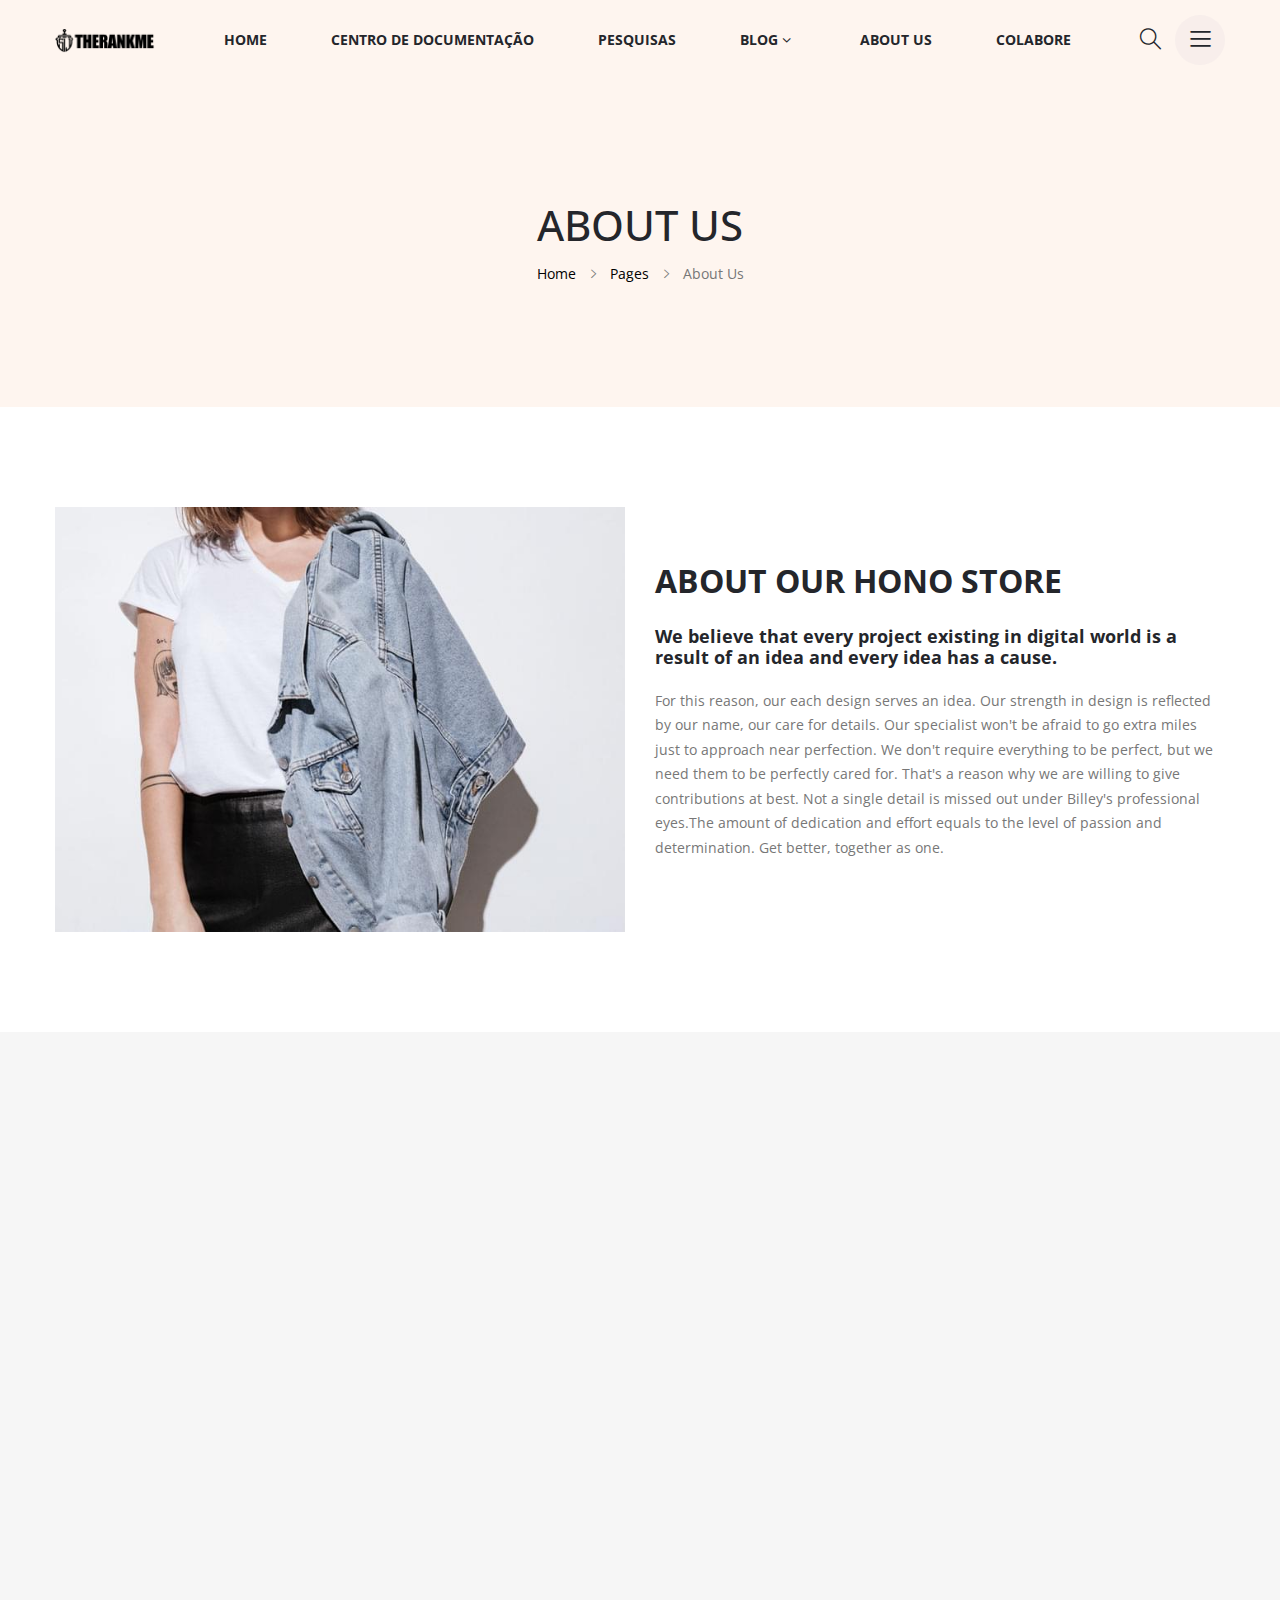
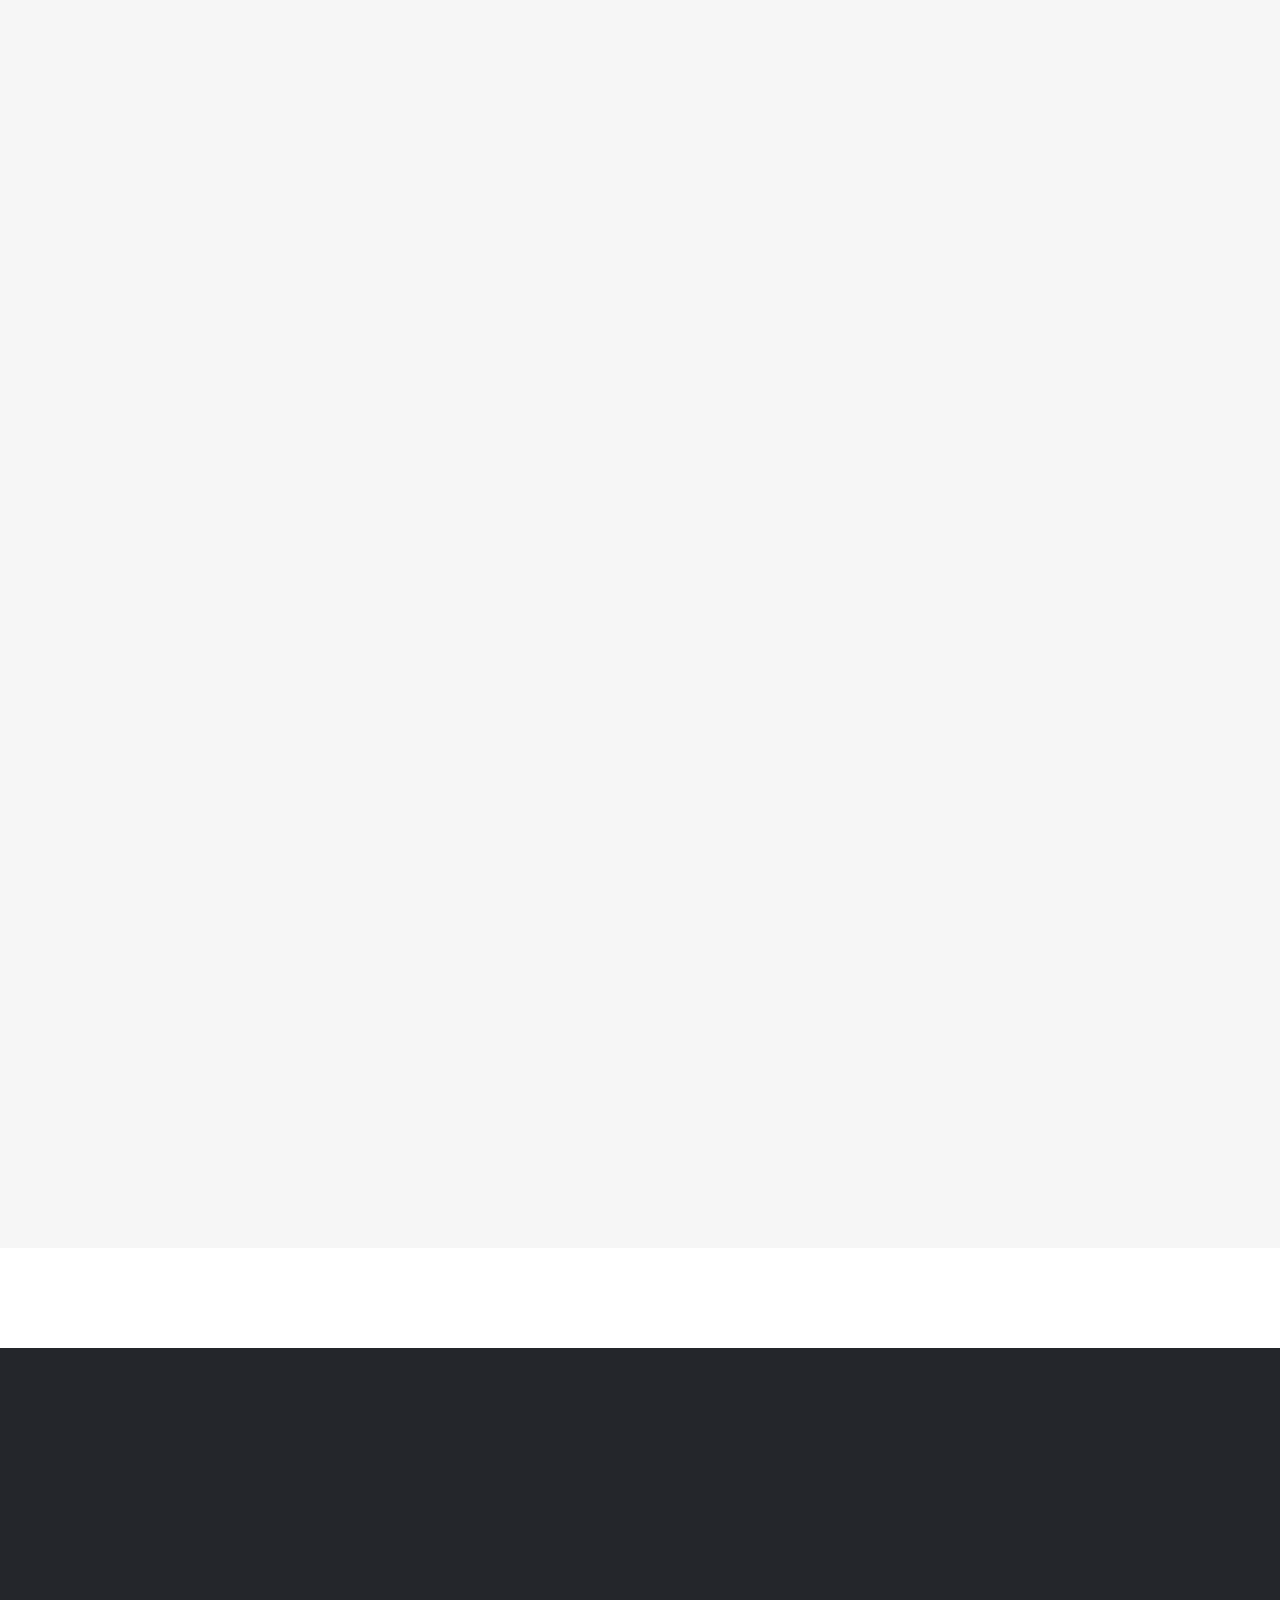
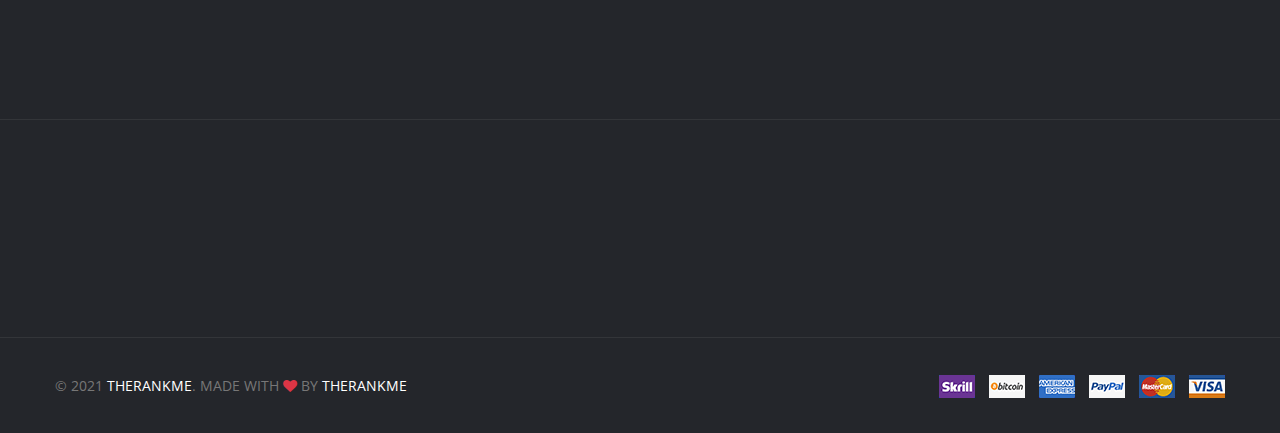
==== commit 31d7c8d1: "Ver-1-about-us" ====
--- a/about-us.html
+++ b/about-us.html
@@ -59,94 +59,19 @@
                             <div class="main-menu menu-color--black menu-hover-color--golden">
                                 <nav>
                                     <ul>
-                                        <li class="has-dropdown">
-                                            <a class="active main-menu-link" href="index.html">Home <i
-                                                    class="fa fa-angle-down"></i></a>
-                                            <!-- Sub Menu -->
-                                            <ul class="sub-menu">
-                                                <li><a href="index.html">Home 1</a></li>
-                                                <li><a href="index-2.html">Home 2</a></li>
-                                                <li><a href="index-3.html">Home 3</a></li>
-                                                <li><a href="index-4.html">Home 4</a></li>
-                                            </ul>
+                                        <li>
+                                            <a href="index.html">Home</a>
                                         </li>
-                                        <li class="has-dropdown has-megaitem">
-                                            <a href="product-details-default.html">Shop <i
-                                                    class="fa fa-angle-down"></i></a>
-                                            <!-- Mega Menu -->
-                                            <div class="mega-menu">
-                                                <ul class="mega-menu-inner">
-                                                    <!-- Mega Menu Sub Link -->
-                                                    <li class="mega-menu-item">
-                                                        <a href="#" class="mega-menu-item-title">Shop Layouts</a>
-                                                        <ul class="mega-menu-sub">
-                                                            <li><a href="shop-grid-sidebar-left.html">Grid Left
-                                                                    Sidebar</a></li>
-                                                            <li><a href="shop-grid-sidebar-right.html">Grid Right
-                                                                    Sidebar</a></li>
-                                                            <li><a href="shop-full-width.html">Full Width</a></li>
-                                                            <li><a href="shop-list-sidebar-left.html">List Left
-                                                                    Sidebar</a></li>
-                                                            <li><a href="shop-list-sidebar-right.html">List Right
-                                                                    Sidebar</a></li>
-                                                        </ul>
-                                                    </li>
-                                                    <!-- Mega Menu Sub Link -->
-                                                    <li class="mega-menu-item">
-                                                        <a href="#" class="mega-menu-item-title">Other Pages</a>
-                                                        <ul class="mega-menu-sub">
-                                                            <li><a href="cart.html">Cart</a></li>
-                                                            <li><a href="empty-cart.html">Empty Cart</a></li>
-                                                            <li><a href="wishlist.html">Wishlist</a></li>
-                                                            <li><a href="compare.html">Compare</a></li>
-                                                            <li><a href="checkout.html">Checkout</a></li>
-                                                            <li><a href="login.html">Login</a></li>
-                                                            <li><a href="my-account.html">My Account</a></li>
-                                                        </ul>
-                                                    </li>
-                                                    <!-- Mega Menu Sub Link -->
-                                                    <li class="mega-menu-item">
-                                                        <a href="#" class="mega-menu-item-title">Product Types</a>
-                                                        <ul class="mega-menu-sub">
-                                                            <li><a href="product-details-default.html">Product
-                                                                    Default</a></li>
-                                                            <li><a href="product-details-variable.html">Product
-                                                                    Variable</a></li>
-                                                            <li><a href="product-details-affiliate.html">Product
-                                                                    Referral</a></li>
-                                                            <li><a href="product-details-group.html">Product Group</a>
-                                                            </li>
-                                                            <li><a href="product-details-single-slide.html">Product
-                                                                    Slider</a></li>
-                                                        </ul>
-                                                    </li>
-                                                    <!-- Mega Menu Sub Link -->
-                                                    <li class="mega-menu-item">
-                                                        <a href="#" class="mega-menu-item-title">Product Types</a>
-                                                        <ul class="mega-menu-sub">
-                                                            <li><a href="product-details-tab-left.html">Product Tab
-                                                                    Left</a></li>
-                                                            <li><a href="product-details-tab-right.html">Product Tab
-                                                                    Right</a></li>
-                                                            <li><a href="product-details-gallery-left.html">Product
-                                                                    Gallery Left</a></li>
-                                                            <li><a href="product-details-gallery-right.html">Product
-                                                                    Gallery Right</a></li>
-                                                            <li><a href="product-details-sticky-left.html">Product
-                                                                    Sticky Left</a></li>
-                                                            <li><a href="product-details-sticky-right.html">Product
-                                                                    Sticky right</a></li>
-                                                        </ul>
-                                                    </li>
-                                                </ul>
-                                                <div class="menu-banner">
-                                                    <a href="#" class="menu-banner-link">
-                                                        <img class="menu-banner-img"
-                                                            src="assets/images/banner/menu-banner.jpg" alt="">
-                                                    </a>
-                                                </div>
-                                            </div>
+
+                                        <li>
+                                            <a href="#">Centro de Documentação</a>
                                         </li>
+
+                                        <li>
+                                            <a href="#">Pesquisas</a>
+                                        </li>
+
+
                                         <li class="has-dropdown">
                                             <a href="blog-single-sidebar-left.html">Blog <i
                                                     class="fa fa-angle-down"></i></a>
@@ -167,20 +92,12 @@
                                                         Right</a></li>
                                             </ul>
                                         </li>
-                                        <li class="has-dropdown">
-                                            <a href="#">Pages <i class="fa fa-angle-down"></i></a>
-                                            <!-- Sub Menu -->
-                                            <ul class="sub-menu">
-                                                <li><a href="faq.html">Frequently Questions</a></li>
-                                                <li><a href="privacy-policy.html">Privacy Policy</a></li>
-                                                <li><a href="404.html">404 Page</a></li>
-                                            </ul>
-                                        </li>
+                                        
                                         <li>
                                             <a href="about-us.html">About Us</a>
                                         </li>
                                         <li>
-                                            <a href="contact-us.html">Contact Us</a>
+                                            <a href="contact-us.html">Colabore</a>
                                         </li>
                                     </ul>
                                 </nav>
@@ -189,18 +106,6 @@
 
                             <!-- Start Header Action Link -->
                             <ul class="header-action-link action-color--black action-hover-color--golden">
-                                <li>
-                                    <a href="#offcanvas-wishlish" class="offcanvas-toggle">
-                                        <i class="icon-heart"></i>
-                                        <span class="item-count">3</span>
-                                    </a>
-                                </li>
-                                <li>
-                                    <a href="#offcanvas-add-cart" class="offcanvas-toggle">
-                                        <i class="icon-bag"></i>
-                                        <span class="item-count">3</span>
-                                    </a>
-                                </li>
                                 <li>
                                     <a href="#search">
                                         <i class="icon-magnifier"></i>
@@ -451,157 +356,6 @@
         <!-- End Mobile contact Info -->
     </div> <!-- ...:::: End Offcanvas Mobile Menu Section:::... -->
 
-    <!-- Start Offcanvas Addcart Section -->
-    <div id="offcanvas-add-cart" class="offcanvas offcanvas-rightside offcanvas-add-cart-section">
-        <!-- Start Offcanvas Header -->
-        <div class="offcanvas-header text-right">
-            <button class="offcanvas-close"><i class="ion-android-close"></i></button>
-        </div> <!-- End Offcanvas Header -->
-
-        <!-- Start  Offcanvas Addcart Wrapper -->
-        <div class="offcanvas-add-cart-wrapper">
-            <h4 class="offcanvas-title">Shopping Cart</h4>
-            <ul class="offcanvas-cart">
-                <li class="offcanvas-cart-item-single">
-                    <div class="offcanvas-cart-item-block">
-                        <a href="#" class="offcanvas-cart-item-image-link">
-                            <img src="assets/images/product/default/home-1/default-1.jpg" alt=""
-                                class="offcanvas-cart-image">
-                        </a>
-                        <div class="offcanvas-cart-item-content">
-                            <a href="#" class="offcanvas-cart-item-link">Car Wheel</a>
-                            <div class="offcanvas-cart-item-details">
-                                <span class="offcanvas-cart-item-details-quantity">1 x </span>
-                                <span class="offcanvas-cart-item-details-price">$49.00</span>
-                            </div>
-                        </div>
-                    </div>
-                    <div class="offcanvas-cart-item-delete text-right">
-                        <a href="#" class="offcanvas-cart-item-delete"><i class="fa fa-trash-o"></i></a>
-                    </div>
-                </li>
-                <li class="offcanvas-cart-item-single">
-                    <div class="offcanvas-cart-item-block">
-                        <a href="#" class="offcanvas-cart-item-image-link">
-                            <img src="assets/images/product/default/home-2/default-1.jpg" alt=""
-                                class="offcanvas-cart-image">
-                        </a>
-                        <div class="offcanvas-cart-item-content">
-                            <a href="#" class="offcanvas-cart-item-link">Car Vails</a>
-                            <div class="offcanvas-cart-item-details">
-                                <span class="offcanvas-cart-item-details-quantity">3 x </span>
-                                <span class="offcanvas-cart-item-details-price">$500.00</span>
-                            </div>
-                        </div>
-                    </div>
-                    <div class="offcanvas-cart-item-delete text-right">
-                        <a href="#" class="offcanvas-cart-item-delete"><i class="fa fa-trash-o"></i></a>
-                    </div>
-                </li>
-                <li class="offcanvas-cart-item-single">
-                    <div class="offcanvas-cart-item-block">
-                        <a href="#" class="offcanvas-cart-item-image-link">
-                            <img src="assets/images/product/default/home-3/default-1.jpg" alt=""
-                                class="offcanvas-cart-image">
-                        </a>
-                        <div class="offcanvas-cart-item-content">
-                            <a href="#" class="offcanvas-cart-item-link">Shock Absorber</a>
-                            <div class="offcanvas-cart-item-details">
-                                <span class="offcanvas-cart-item-details-quantity">1 x </span>
-                                <span class="offcanvas-cart-item-details-price">$350.00</span>
-                            </div>
-                        </div>
-                    </div>
-                    <div class="offcanvas-cart-item-delete text-right">
-                        <a href="#" class="offcanvas-cart-item-delete"><i class="fa fa-trash-o"></i></a>
-                    </div>
-                </li>
-            </ul>
-            <div class="offcanvas-cart-total-price">
-                <span class="offcanvas-cart-total-price-text">Subtotal:</span>
-                <span class="offcanvas-cart-total-price-value">$170.00</span>
-            </div>
-            <ul class="offcanvas-cart-action-button">
-                <li><a href="cart.html" class="btn btn-block btn-golden">View Cart</a></li>
-                <li><a href="compare.html" class=" btn btn-block btn-golden mt-5">Checkout</a></li>
-            </ul>
-        </div> <!-- End  Offcanvas Addcart Wrapper -->
-
-    </div> <!-- End  Offcanvas Addcart Section -->
-
-    <!-- Start Offcanvas Mobile Menu Section -->
-    <div id="offcanvas-wishlish" class="offcanvas offcanvas-rightside offcanvas-add-cart-section">
-        <!-- Start Offcanvas Header -->
-        <div class="offcanvas-header text-right">
-            <button class="offcanvas-close"><i class="ion-android-close"></i></button>
-        </div> <!-- ENd Offcanvas Header -->
-
-        <!-- Start Offcanvas Mobile Menu Wrapper -->
-        <div class="offcanvas-wishlist-wrapper">
-            <h4 class="offcanvas-title">Wishlist</h4>
-            <ul class="offcanvas-wishlist">
-                <li class="offcanvas-wishlist-item-single">
-                    <div class="offcanvas-wishlist-item-block">
-                        <a href="#" class="offcanvas-wishlist-item-image-link">
-                            <img src="assets/images/product/default/home-1/default-1.jpg" alt=""
-                                class="offcanvas-wishlist-image">
-                        </a>
-                        <div class="offcanvas-wishlist-item-content">
-                            <a href="#" class="offcanvas-wishlist-item-link">Car Wheel</a>
-                            <div class="offcanvas-wishlist-item-details">
-                                <span class="offcanvas-wishlist-item-details-quantity">1 x </span>
-                                <span class="offcanvas-wishlist-item-details-price">$49.00</span>
-                            </div>
-                        </div>
-                    </div>
-                    <div class="offcanvas-wishlist-item-delete text-right">
-                        <a href="#" class="offcanvas-wishlist-item-delete"><i class="fa fa-trash-o"></i></a>
-                    </div>
-                </li>
-                <li class="offcanvas-wishlist-item-single">
-                    <div class="offcanvas-wishlist-item-block">
-                        <a href="#" class="offcanvas-wishlist-item-image-link">
-                            <img src="assets/images/product/default/home-2/default-1.jpg" alt=""
-                                class="offcanvas-wishlist-image">
-                        </a>
-                        <div class="offcanvas-wishlist-item-content">
-                            <a href="#" class="offcanvas-wishlist-item-link">Car Vails</a>
-                            <div class="offcanvas-wishlist-item-details">
-                                <span class="offcanvas-wishlist-item-details-quantity">3 x </span>
-                                <span class="offcanvas-wishlist-item-details-price">$500.00</span>
-                            </div>
-                        </div>
-                    </div>
-                    <div class="offcanvas-wishlist-item-delete text-right">
-                        <a href="#" class="offcanvas-wishlist-item-delete"><i class="fa fa-trash-o"></i></a>
-                    </div>
-                </li>
-                <li class="offcanvas-wishlist-item-single">
-                    <div class="offcanvas-wishlist-item-block">
-                        <a href="#" class="offcanvas-wishlist-item-image-link">
-                            <img src="assets/images/product/default/home-3/default-1.jpg" alt=""
-                                class="offcanvas-wishlist-image">
-                        </a>
-                        <div class="offcanvas-wishlist-item-content">
-                            <a href="#" class="offcanvas-wishlist-item-link">Shock Absorber</a>
-                            <div class="offcanvas-wishlist-item-details">
-                                <span class="offcanvas-wishlist-item-details-quantity">1 x </span>
-                                <span class="offcanvas-wishlist-item-details-price">$350.00</span>
-                            </div>
-                        </div>
-                    </div>
-                    <div class="offcanvas-wishlist-item-delete text-right">
-                        <a href="#" class="offcanvas-wishlist-item-delete"><i class="fa fa-trash-o"></i></a>
-                    </div>
-                </li>
-            </ul>
-            <ul class="offcanvas-wishlist-action-button">
-                <li><a href="#" class="btn btn-block btn-golden">View wishlist</a></li>
-            </ul>
-        </div> <!-- End Offcanvas Mobile Menu Wrapper -->
-
-    </div> <!-- End Offcanvas Mobile Menu Section -->
-
     <!-- Start Offcanvas Search Bar Section -->
     <div id="search" class="search-modal">
         <button type="button" class="close">×</button>
@@ -666,108 +420,7 @@
     </div>
     <!-- End About Top -->
 
-    <!-- Start Slill Progress -->
-    <div class="progressbar-section section-top-gap-100 section-inner-bg">
-        <div class="container">
-            <div class="row align-items-center">
-                <div class="col-md-6">
-                    <div class="content" data-aos="fade-up" data-aos-delay="0">
-                        <h4 class="title">Functionality meets perfection</h4>
-                        <p>In today’s day and age, one cannot underestimate the importance of design, the art of
-                            creating striking visuals to move and captivate your audience. And as the world becomes more
-                            and more digitized with each passing second, the importance of graphic design has been
-                            rocketed to the top.</p>
-                    </div>
-                </div>
-                <div class="col-md-6">
-                    <div class="custom-progress m-t-40">
-                        <div class="skill-progressbar" data-aos="fade-up" data-aos-delay="0">
-                            <h6 class="font--semi-bold m-b-15">UI/UX</h6>
-                            <div class="line-progressbar" data-percentage="75" data-progress-color="#b19361"></div>
-                        </div>
-                        <div class="skill-progressbar" data-aos="fade-up" data-aos-delay="200">
-                            <h6 class="font--semi-bold m-b-15">Ideas</h6>
-                            <div class="line-progressbar" data-percentage="86" data-progress-color="#b19361"></div>
-                        </div>
-                        <div class="skill-progressbar" data-aos="fade-up" data-aos-delay="400">
-                            <h6 class="font--semi-bold m-b-15">Design</h6>
-                            <div class="line-progressbar" data-percentage="97" data-progress-color="#b19361"></div>
-                        </div>
-                    </div>
-                </div>
-            </div>
-        </div>
-    </div>
-    <!-- End Slill Progress -->
-
-    <!-- Start Service Section -->
-    <div class="service-promo-section section-top-gap-100">
-        <div class="service-wrapper">
-            <div class="container">
-                <div class="row">
-                    <!-- Start Service Promo Single Item -->
-                    <div class="col-lg-3 col-sm-6 col-12">
-                        <div class="service-promo-single-item" data-aos="fade-up" data-aos-delay="0">
-                            <div class="image">
-                                <img src="assets/images/icons/icon_about1.jpg" alt="">
-                            </div>
-                            <div class="content">
-                                <h6 class="title">Creative Always</h6>
-                                <p>Stay creative with Billey and the huge collection of premade elements, layouts &
-                                    effects.</p>
-                            </div>
-                        </div>
-                    </div>
-                    <!-- End Service Promo Single Item -->
-                    <!-- Start Service Promo Single Item -->
-                    <div class="col-lg-3 col-sm-6 col-12">
-                        <div class="service-promo-single-item" data-aos="fade-up" data-aos-delay="200">
-                            <div class="image">
-                                <img src="assets/images/icons/icon_about2.jpg" alt="">
-                            </div>
-                            <div class="content">
-                                <h6 class="title">Express Customization</h6>
-                                <p>Easy to install and configure the theme customization in a few clicks with Billey.
-                                </p>
-                            </div>
-                        </div>
-                    </div>
-                    <!-- End Service Promo Single Item -->
-                    <!-- Start Service Promo Single Item -->
-                    <div class="col-lg-3 col-sm-6 col-12">
-                        <div class="service-promo-single-item" data-aos="fade-up" data-aos-delay="400">
-                            <div class="image">
-                                <img src="assets/images/icons/icon_about3.jpg" alt="">
-                            </div>
-                            <div class="content">
-                                <h6 class="title">Premium Integrations</h6>
-                                <p>Integrated premium plugins in Billey is the secret weapon for your business to
-                                    thrive.</p>
-                            </div>
-                        </div>
-                    </div>
-                    <!-- End Service Promo Single Item -->
-                    <!-- Start Service Promo Single Item -->
-                    <div class="col-lg-3 col-sm-6 col-12">
-                        <div class="service-promo-single-item" data-aos="fade-up" data-aos-delay="600">
-                            <div class="image">
-                                <img src="assets/images/icons/icon_about4.jpg" alt="">
-                            </div>
-                            <div class="content">
-                                <h6 class="title">Real-time Editing</h6>
-                                <p>Edit your work and preview the changes on the screen live with advanced page builder.
-                                </p>
-                            </div>
-                        </div>
-                    </div>
-                    <!-- End Service Promo Single Item -->
-                </div>
-            </div>
-        </div>
-    </div>
-    <!-- End Service Section -->
-
-    <!--  Start  Team Section    -->
+    <!--  Start  Team Section-->
     <div class="team-section section-top-gap-100 secton-fluid section-inner-bg">
         <!-- Start Section Content Text Area -->
         <div class="section-title-wrapper" data-aos="fade-up" data-aos-delay="0">
@@ -776,7 +429,7 @@
                     <div class="col-12">
                         <div class="section-content-gap">
                             <div class="secton-content text-center">
-                                <h3 class="section-title">Meet Our Team</h3>
+                                <h3 class="section-title">Conheça nosso time</h3>
                             </div>
                         </div>
                     </div>
@@ -793,7 +446,45 @@
                                 <img class="img-fluid" src="assets/images/team/leader1.png" alt="">
                             </div>
                             <div class="team-content">
-                                <h6 class="team-name font--bold mt-5">Ms. Veronica</h6>
+                                <h6 class="team-name font--bold mt-5">Camila Similhana</h6>
+                                <span class="team-title">Coordenação</span>
+                                <ul class="team-social pos-absolute">
+                                    <li><a href="#"><i class="ion-social-facebook"></i></a></li>
+                                    <li><a href="#"><i class="ion-social-twitter"></i></a></li>
+                                    <li><a href="#"><i class="ion-social-instagram"></i></a></li>
+                                    <li><a href="#"><i class="ion-social-linkedin"></i></a></li>
+
+                                </ul>
+                            </div>
+                        </div>
+                    </div>
+
+                    <div class="col-xl-3 mb-5">
+                        <div class="team-single" data-aos="fade-up" data-aos-delay="200">
+                            <div class="team-img">
+                                <img class="img-fluid" src="assets/images/team/leader2.png" alt="">
+                            </div>
+                            <div class="team-content">
+                                <h6 class="team-name font--bold mt-5">Shay</h6>
+                                <span class="team-title">Gestão e revisão de conteúdo</span>
+                                <ul class="team-social pos-absolute">
+                                    <li><a href="#"><i class="ion-social-facebook"></i></a></li>
+                                    <li><a href="#"><i class="ion-social-twitter"></i></a></li>
+                                    <li><a href="#"><i class="ion-social-instagram"></i></a></li>
+                                    <li><a href="#"><i class="ion-social-linkedin"></i></a></li>
+
+                                </ul>
+                            </div>
+                        </div>
+                    </div>
+
+                    <div class="col-xl-3 mb-5">
+                        <div class="team-single" data-aos="fade-up" data-aos-delay="200">
+                            <div class="team-img">
+                                <img class="img-fluid" src="assets/images/team/leader2.png" alt="">
+                            </div>
+                            <div class="team-content">
+                                <h6 class="team-name font--bold mt-5">Alejandro Martins</h6>
                                 <span class="team-title">Web Designer</span>
                                 <ul class="team-social pos-absolute">
                                     <li><a href="#"><i class="ion-social-facebook"></i></a></li>
@@ -807,32 +498,13 @@
                     </div>
 
                     <div class="col-xl-3 mb-5">
-                        <div class="team-single" data-aos="fade-up" data-aos-delay="200">
-                            <div class="team-img">
-                                <img class="img-fluid" src="assets/images/team/leader2.png" alt="">
-                            </div>
-                            <div class="team-content">
-                                <h6 class="team-name font--bold mt-5">Missa Santos</h6>
-                                <span class="team-title">CEO Founder</span>
-                                <ul class="team-social pos-absolute">
-                                    <li><a href="#"><i class="ion-social-facebook"></i></a></li>
-                                    <li><a href="#"><i class="ion-social-twitter"></i></a></li>
-                                    <li><a href="#"><i class="ion-social-instagram"></i></a></li>
-                                    <li><a href="#"><i class="ion-social-linkedin"></i></a></li>
-
-                                </ul>
-                            </div>
-                        </div>
-                    </div>
-
-                    <div class="col-xl-3 mb-5">
                         <div class="team-single" data-aos="fade-up" data-aos-delay="400">
                             <div class="team-img">
                                 <img class="img-fluid" src="assets/images/team/leader3.png" alt="">
                             </div>
                             <div class="team-content">
-                                <h6 class="team-name font--bold mt-5">Missa Santos</h6>
-                                <span class="team-title">Chief Officer</span>
+                                <h6 class="team-name font--bold mt-5">Giovani Lopes</h6>
+                                <span class="team-title">Web Designer</span>
                                 <ul class="team-social pos-absolute">
                                     <li><a href="#"><i class="ion-social-facebook"></i></a></li>
                                     <li><a href="#"><i class="ion-social-twitter"></i></a></li>
@@ -849,8 +521,8 @@
                                 <img class="img-fluid" src="assets/images/team/leader4.png" alt="">
                             </div>
                             <div class="team-content">
-                                <h6 class="team-name font--bold mt-5">Lisa Antonia</h6>
-                                <span class="team-title">CTO</span>
+                                <h6 class="team-name font--bold mt-5">Renatas Lemes</h6>
+                                <span class="team-title">Web Designer</span>
                                 <ul class="team-social pos-absolute">
                                     <li><a href="#"><i class="ion-social-facebook"></i></a></li>
                                     <li><a href="#"><i class="ion-social-twitter"></i></a></li>
@@ -867,8 +539,8 @@
                                 <img class="img-fluid" src="assets/images/team/leader4.png" alt="">
                             </div>
                             <div class="team-content">
-                                <h6 class="team-name font--bold mt-5">Lisa Antonia</h6>
-                                <span class="team-title">CTO</span>
+                                <h6 class="team-name font--bold mt-5">Vitor Dumont</h6>
+                                <span class="team-title">Web Designer</span>
                                 <ul class="team-social pos-absolute">
                                     <li><a href="#"><i class="ion-social-facebook"></i></a></li>
                                     <li><a href="#"><i class="ion-social-twitter"></i></a></li>
@@ -885,17 +557,124 @@
                                 <img class="img-fluid" src="assets/images/team/leader4.png" alt="">
                             </div>
                             <div class="team-content">
-                                <h6 class="team-name font--bold mt-5">Lisa Antonia</h6>
-                                <span class="team-title">CTO</span>
-                                <ul class="team-social pos-absolute">
-                                    <li><a href="#"><i class="ion-social-facebook"></i></a></li>
-                                    <li><a href="#"><i class="ion-social-twitter"></i></a></li>
-                                    <li><a href="#"><i class="ion-social-instagram"></i></a></li>
-                                    <li><a href="#"><i class="ion-social-linkedin"></i></a></li>
-                                </ul>
-                            </div>
-                        </div>
-                    </div>
+                                <h6 class="team-name font--bold mt-5">Julia Carvalho</h6>
+                                <span class="team-title">Prospecção e organização de fontes</span>
+                                <ul class="team-social pos-absolute">
+                                    <li><a href="#"><i class="ion-social-facebook"></i></a></li>
+                                    <li><a href="#"><i class="ion-social-twitter"></i></a></li>
+                                    <li><a href="#"><i class="ion-social-instagram"></i></a></li>
+                                    <li><a href="#"><i class="ion-social-linkedin"></i></a></li>
+                                </ul>
+                            </div>
+                        </div>
+                    </div>
+
+                    <div class="col-xl-3 mb-5">
+                        <div class="team-single" data-aos="fade-up" data-aos-delay="600">
+                            <div class="team-img">
+                                <img class="img-fluid" src="assets/images/team/leader4.png" alt="">
+                            </div>
+                            <div class="team-content">
+                                <h6 class="team-name font--bold mt-5">Lauany Aparecida</h6>
+                                <span class="team-title">Prospecção e organização de fontes</span>
+                                <ul class="team-social pos-absolute">
+                                    <li><a href="#"><i class="ion-social-facebook"></i></a></li>
+                                    <li><a href="#"><i class="ion-social-twitter"></i></a></li>
+                                    <li><a href="#"><i class="ion-social-instagram"></i></a></li>
+                                    <li><a href="#"><i class="ion-social-linkedin"></i></a></li>
+                                </ul>
+                            </div>
+                        </div>
+                    </div>
+
+                    <div class="col-xl-3 mb-5">
+                        <div class="team-single" data-aos="fade-up" data-aos-delay="600">
+                            <div class="team-img">
+                                <img class="img-fluid" src="assets/images/team/leader4.png" alt="">
+                            </div>
+                            <div class="team-content">
+                                <h6 class="team-name font--bold mt-5">Maria Clara Lopes</h6>
+                                <span class="team-title">Prospecção e organização de fontes</span>
+                                <ul class="team-social pos-absolute">
+                                    <li><a href="#"><i class="ion-social-facebook"></i></a></li>
+                                    <li><a href="#"><i class="ion-social-twitter"></i></a></li>
+                                    <li><a href="#"><i class="ion-social-instagram"></i></a></li>
+                                    <li><a href="#"><i class="ion-social-linkedin"></i></a></li>
+                                </ul>
+                            </div>
+                        </div>
+                    </div>
+
+                    <div class="col-xl-3 mb-5">
+                        <div class="team-single" data-aos="fade-up" data-aos-delay="600">
+                            <div class="team-img">
+                                <img class="img-fluid" src="assets/images/team/leader4.png" alt="">
+                            </div>
+                            <div class="team-content">
+                                <h6 class="team-name font--bold mt-5">Maria Clara Maia</h6>
+                                <span class="team-title">Prospecção e organização de fontes</span>
+                                <ul class="team-social pos-absolute">
+                                    <li><a href="#"><i class="ion-social-facebook"></i></a></li>
+                                    <li><a href="#"><i class="ion-social-twitter"></i></a></li>
+                                    <li><a href="#"><i class="ion-social-instagram"></i></a></li>
+                                    <li><a href="#"><i class="ion-social-linkedin"></i></a></li>
+                                </ul>
+                            </div>
+                        </div>
+                    </div>
+
+                    <div class="col-xl-3 mb-5">
+                        <div class="team-single" data-aos="fade-up" data-aos-delay="600">
+                            <div class="team-img">
+                                <img class="img-fluid" src="assets/images/team/leader4.png" alt="">
+                            </div>
+                            <div class="team-content">
+                                <h6 class="team-name font--bold mt-5">Natan Lemos</h6>
+                                <span class="team-title">Prospecção e organização de fontes</span>
+                                <ul class="team-social pos-absolute">
+                                    <li><a href="#"><i class="ion-social-facebook"></i></a></li>
+                                    <li><a href="#"><i class="ion-social-twitter"></i></a></li>
+                                    <li><a href="#"><i class="ion-social-instagram"></i></a></li>
+                                    <li><a href="#"><i class="ion-social-linkedin"></i></a></li>
+                                </ul>
+                            </div>
+                        </div>
+                    </div>
+                    <div class="col-xl-3 mb-5">
+                        <div class="team-single" data-aos="fade-up" data-aos-delay="600">
+                            <div class="team-img">
+                                <img class="img-fluid" src="assets/images/team/leader4.png" alt="">
+                            </div>
+                            <div class="team-content">
+                                <h6 class="team-name font--bold mt-5">Tauane Fernades</h6>
+                                <span class="team-title">Prospecção e organização de fontes</span>
+                                <ul class="team-social pos-absolute">
+                                    <li><a href="#"><i class="ion-social-facebook"></i></a></li>
+                                    <li><a href="#"><i class="ion-social-twitter"></i></a></li>
+                                    <li><a href="#"><i class="ion-social-instagram"></i></a></li>
+                                    <li><a href="#"><i class="ion-social-linkedin"></i></a></li>
+                                </ul>
+                            </div>
+                        </div>
+                    </div>
+                    <div class="col-xl-3 mb-5">
+                        <div class="team-single" data-aos="fade-up" data-aos-delay="600">
+                            <div class="team-img">
+                                <img class="img-fluid" src="assets/images/team/leader4.png" alt="">
+                            </div>
+                            <div class="team-content">
+                                <h6 class="team-name font--bold mt-5">Suenny Oliveira</h6>
+                                <span class="team-title">Prospecção e organização de fontes</span>
+                                <ul class="team-social pos-absolute">
+                                    <li><a href="#"><i class="ion-social-facebook"></i></a></li>
+                                    <li><a href="#"><i class="ion-social-twitter"></i></a></li>
+                                    <li><a href="#"><i class="ion-social-instagram"></i></a></li>
+                                    <li><a href="#"><i class="ion-social-linkedin"></i></a></li>
+                                </ul>
+                            </div>
+                        </div>
+                    </div>
+
                 </div>
             </div>
         </div>
